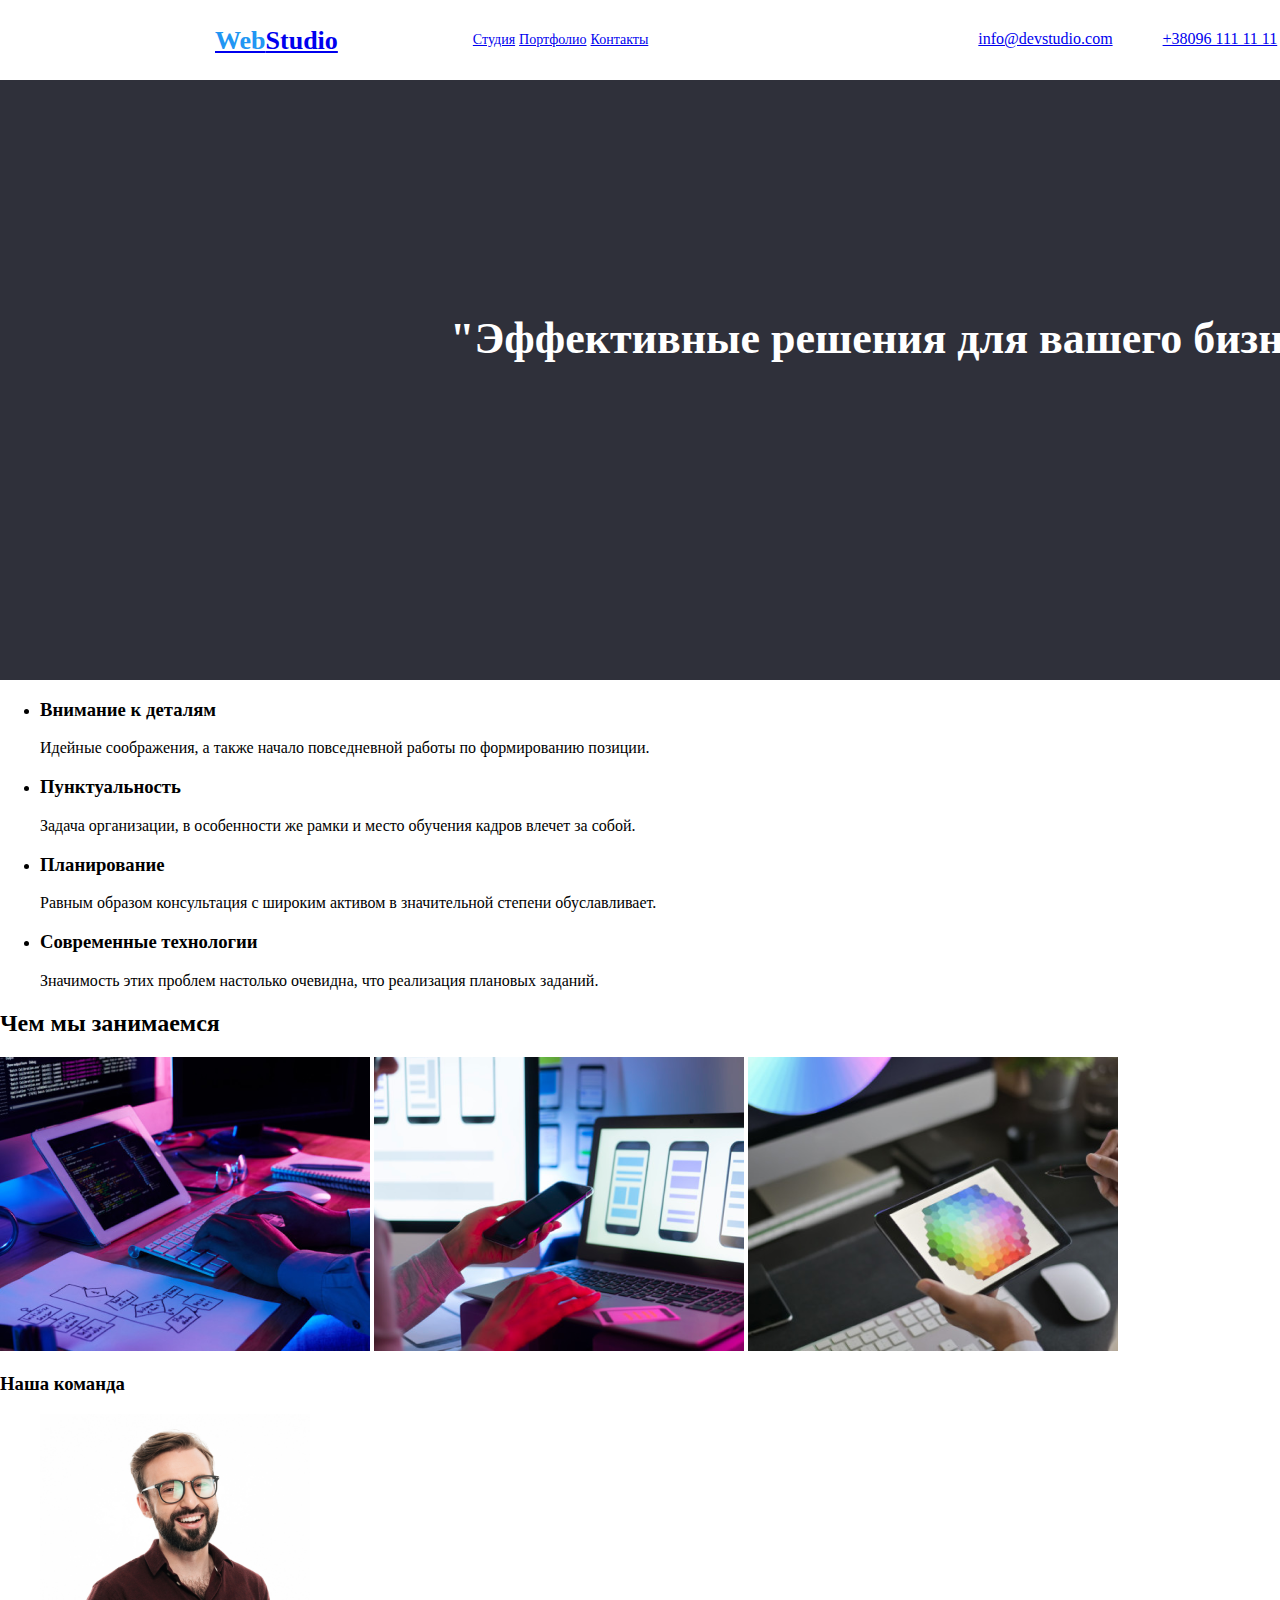
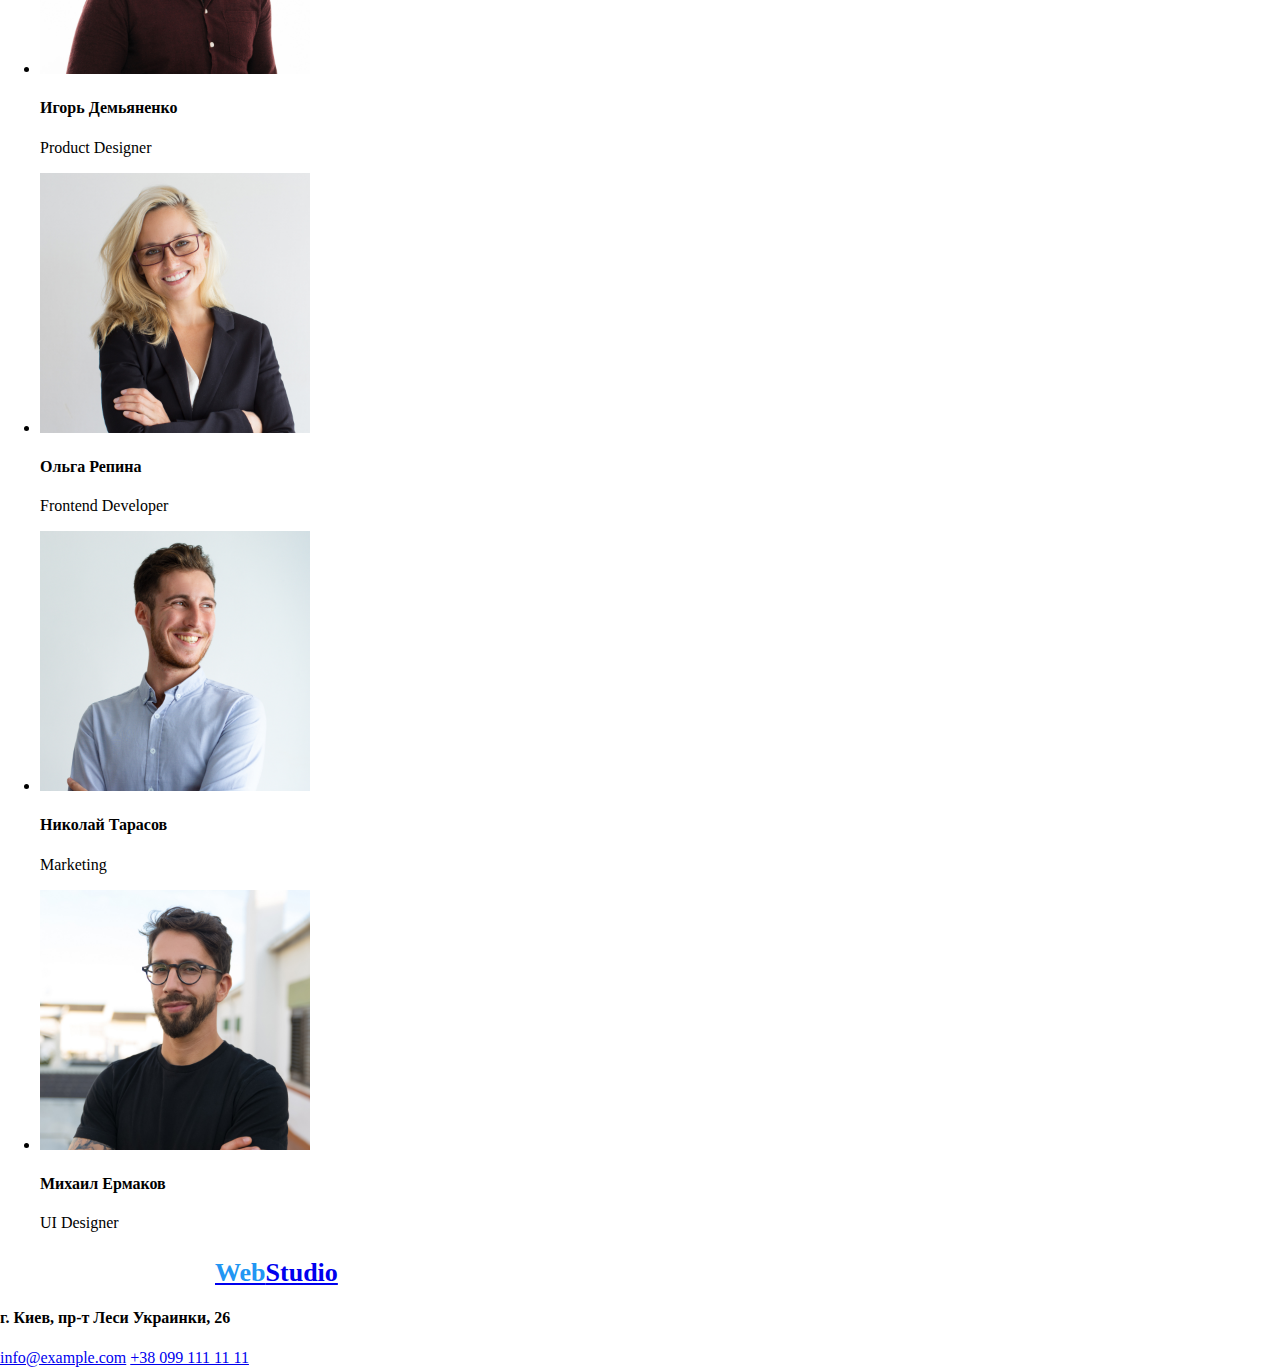
==== index.html @ 7f49f0b3 "небольшие изменения в разметке" ====
<!DOCTYPE html>
<html lang="ru">

<head>
    <meta charset="UTF-8">
    <meta name="viewport" content="width=device-width, initial-scale=1.0">
    <link rel="stylesheet" href="../style.css">
    <title>Web studio</title>
</head>

<body>
    <header class="header">

        <section class="logo">
            <a href="../index.html"><span class="logo_color">Web</span>Studio</a>
        </section>
        <section>
            <nav class="nav">
                <Ul>
                    <li class="nav_menu_button"><a href="../index.html">Студия</a></li>
                    <li class="nav_menu_button"><a href="../portfolio.html">Портфолио</a></li>
                    <li class="nav_menu_button"><a href="../contakt.html">Контакты</a></li>
                </Ul>  
            </nav>
        </section>
        <section class="mail">
            <a href="mailto:info@devstudio.com">info@devstudio.com</a>
        </section>
        <section class="tel">
            <a href="tel:+380961111111">+38096 111 11 11</a>
        </section>
    </header>
    <main>
        <section class="block">
            <section class="block-text">
                <h1>"Эффективные решения для вашего бизнеса"</h1>
            </section>
            <section class="block-but">
                <a href="#">заказать услугу</a>
            </section>
        </section>
        <section>
            <ul>
                <li>
                    <h3>Внимание к деталям</h3>
                    <p>Идейные соображения, а также начало повседневной работы по формированию позиции.</p>
                </li>
                <li>
                    <h3>Пунктуальность</h3>
                    <p>Задача организации, в особенности же рамки и место обучения кадров влечет за собой.</p> 
                </li>
                <li>
                    <h3>Планирование</h3>
                    <p>Равным образом консультация с широким активом в значительной степени обуславливает.</p>
                </li>
                <li>
                    <h3>Современные технологии</h3>
                    <p>Значимость этих проблем настолько очевидна, что реализация плановых заданий.</p>
                </li>
            </ul>
        </section>
        <section>
            <h2>Чем мы занимаемся</h2>
            <img src="img/img1.png" alt="описание структуры сайта" width="370">
            <img src="img/img2.png" alt="тестирование сайта на мобильном приложении" width="370">
            <img src="img/img3.png" alt="подбор цветовой гаммы сайта" width="370">
        </section>
        <section>
            <h3>Наша команда</h3>
                <ul>
                    <li>
                        <img src="img/img4.jpg" alt="Игорь Демьяненко, Product Designer" width="270">
                        <h4>Игорь Демьяненко</h4>
                        <p>Product Designer</p>
                    </li>

                    <li>
                        <img src="img/img5.jpg" alt="Ольга Репина, Frontend Developer" width="270">
                        <h4>Ольга Репина</h4>
                        <p>Frontend Developer</p>
                    </li>

                    <li>
                        <img src="img/img6.jpg" alt="Николай Тарасов, Marketing" width="270">
                        <h4>Николай Тарасов</h4>
                        <p>Marketing</p>
                    </li>
                    <li>
                        <img src="img/img7.jpg" alt="Михаил Ермаков, UI Designer" width="270">
                        <h4>Михаил Ермаков</h4>
                        <p>UI Designer</p>
                    </li>
                </ul>
        </section>
    </main>
    <footer>
            <section class="logo">
                    <a href="index.html"><span class="logo_color">Web</span>Studio</a>
            </section>

            <h4>г. Киев, пр-т Леси Украинки, 26</h4>
            <a href="mailto:info@example.com">info@example.com</a>
            <a href="tel:+380991111111">+38 099 111 11 11</a>
    </footer>
</body>

</html>
---- style.css ----
body{
    width: 1600px;
    background-color: #FFFFFF;
    display: block;
    margin: 0;
    padding: 0;
}
.header{
    width: 1600px;
    height: 80px;
    display: inline-flex;
}

.logo{
    font-size: 26px;
    font-weight: 700;
    font-family: Raleway;
    font-style: normal;
    font-weight: bold;
    font-size: 26px;
    line-height: 31px;
    color: black;
    margin-top: 25px;
    margin-left: 215px;

}
.logo_color{
    color: #2196F3;
}
.nav{
    margin-left: 95px;
    margin-top: 30px;
    display: flexbox;
}
.nav_menu{
    display: inline;
    text-decoration: none;
}
.nav_menu_button{
    display: inline;
    text-decoration: #212121;
    font-family: Roboto;
    font-style: normal;
    font-weight: 500;
    font-size: 14px;
    line-height: 16px;
}
.nav_menu_button :hover{
    cursor: pointer;
    text-decoration: #2196F3;
}
.mail{
    margin-top: 30px;
    margin-left: 330px;
}
.tel{
    margin-top: 30px;
    margin-left: 50px;
}
.block{
    width: 1600px;
    height: 600px;
    background-color: #2F303A;
    display: flex;
}
.block-text{
    margin-top: 200px;
    margin-left: 450px;
    text-align: center;
}
h1{
    font-family: Roboto;
    font-style: normal;
    font-weight: 900;
    font-size: 44px;
    line-height: 60px;
    color: #FFFFFF;
}
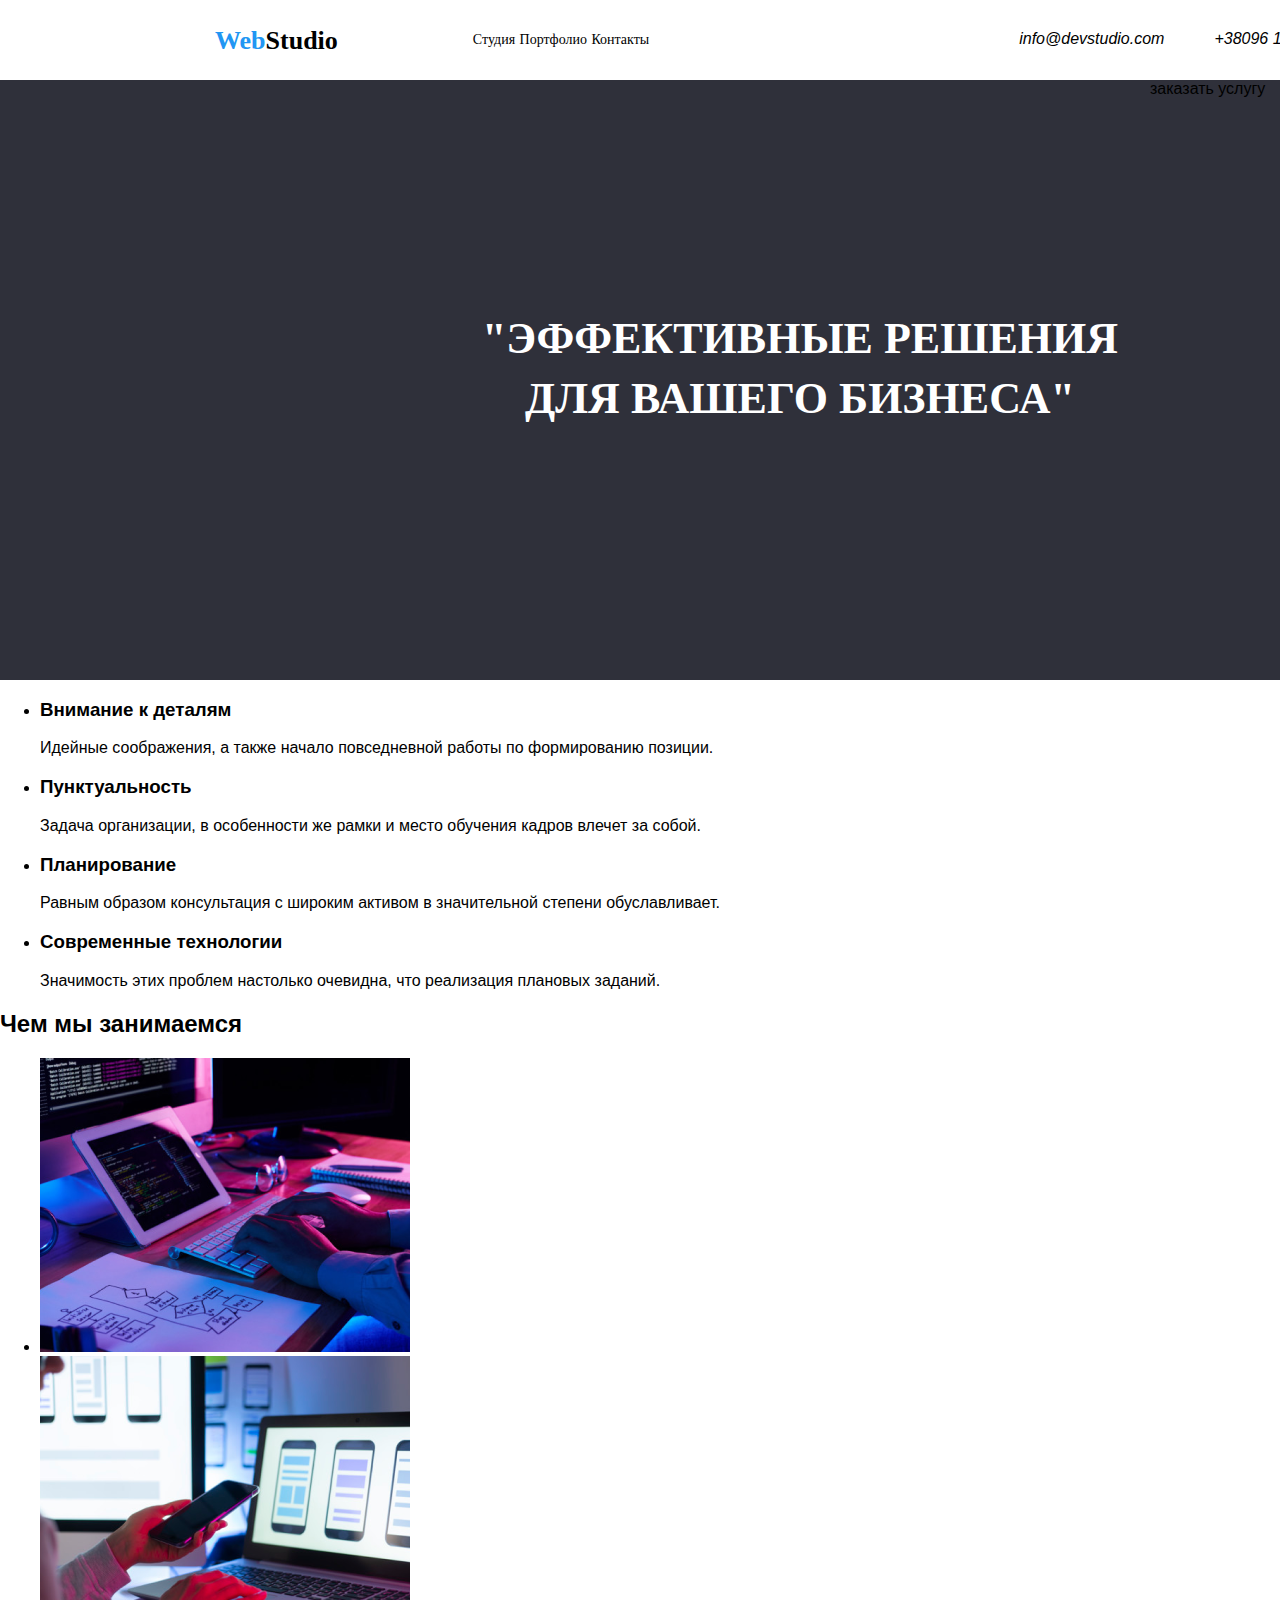
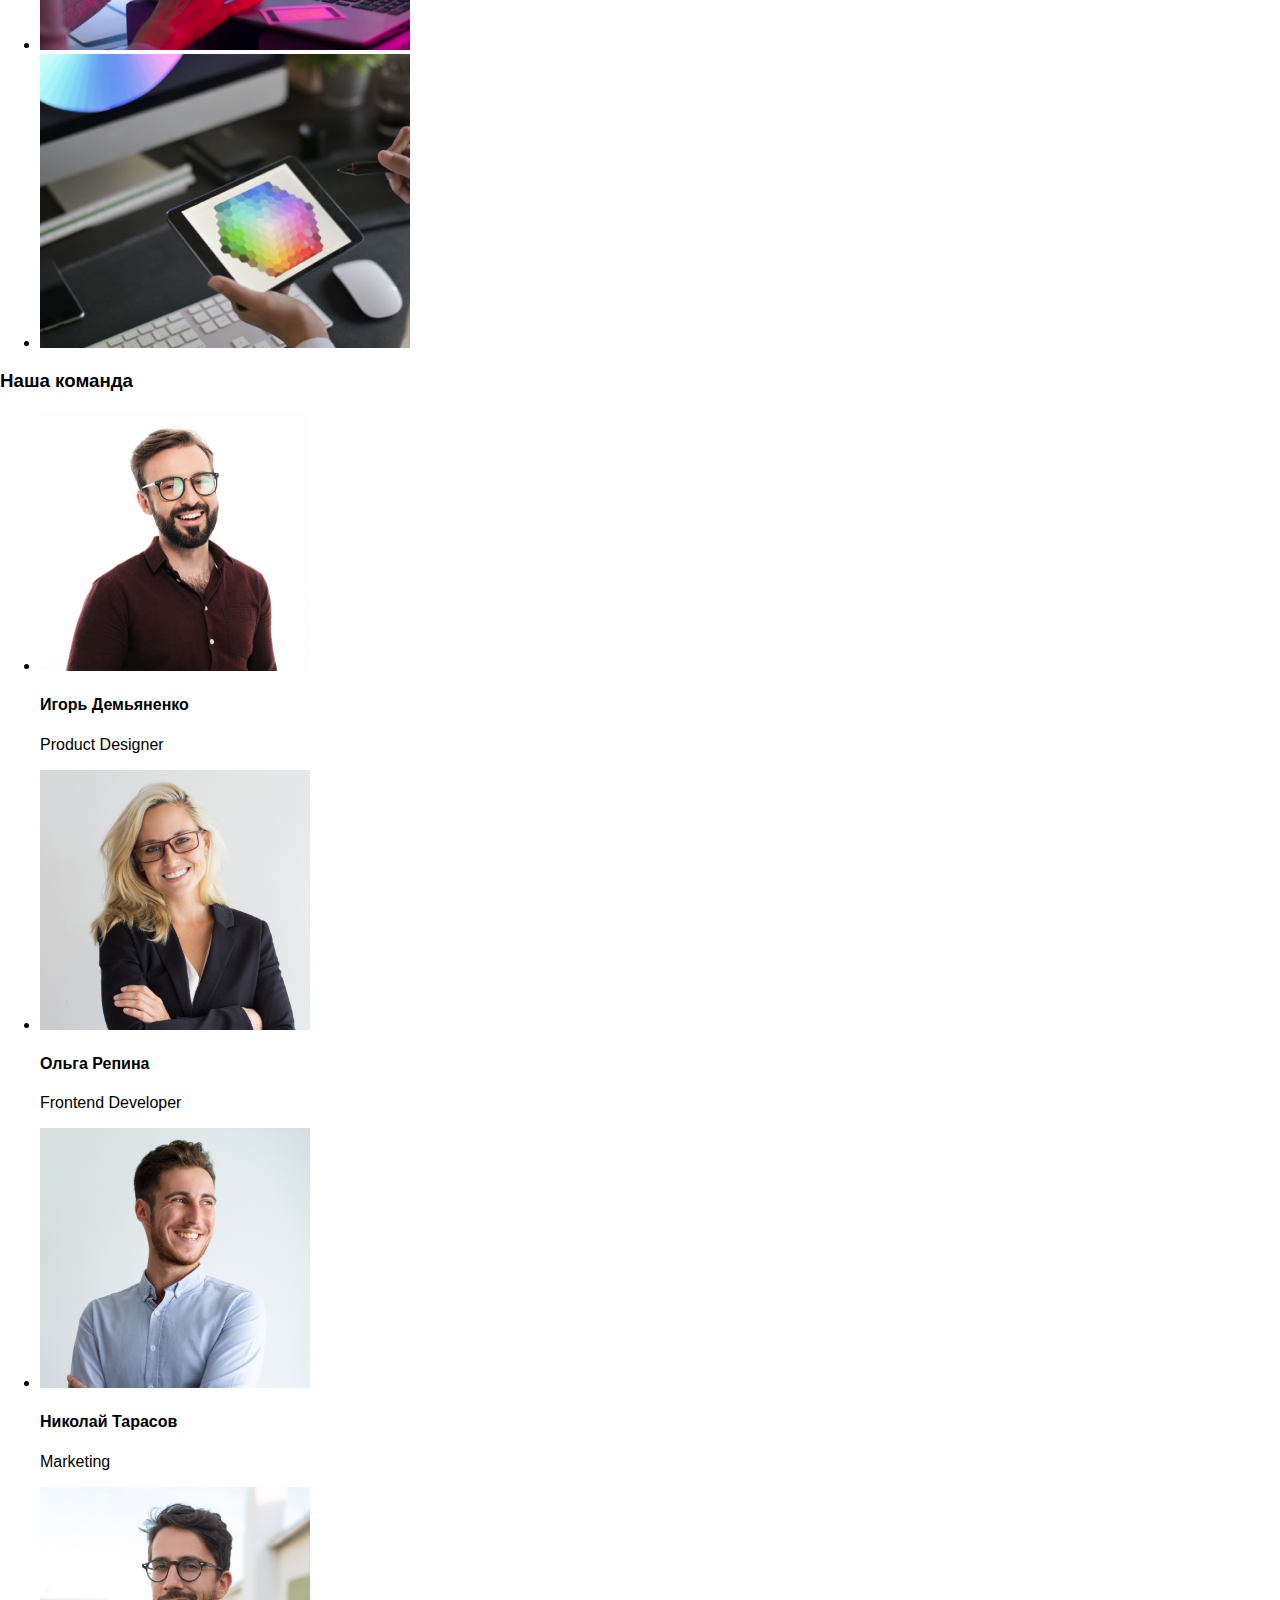
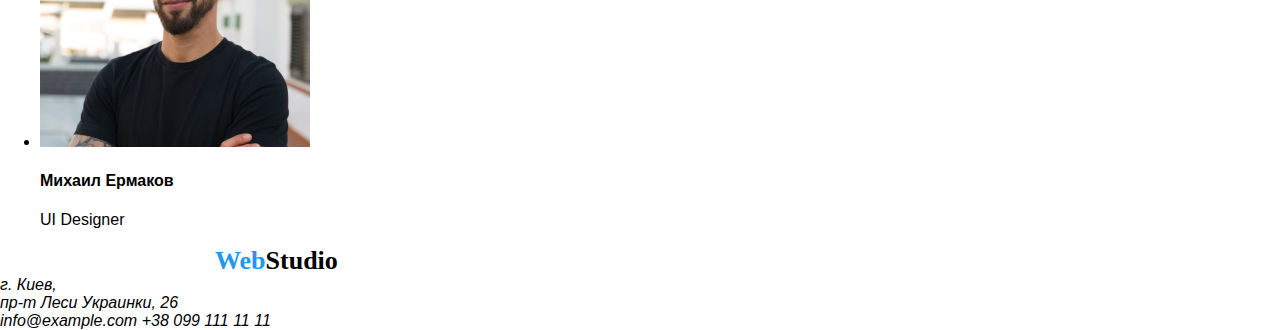
==== commit a422984f: "новые изменения" ====
--- a/index.html
+++ b/index.html
@@ -12,7 +12,7 @@
     <header class="header">
 
         <section class="logo">
-            <a href="../index.html"><span class="logo_color">Web</span>Studio</a>
+            <a href="../index.html" aria-label="логотип сайта" lang="EN"><span class="logo_color">Web</span>Studio</a>
         </section>
         <section>
             <nav class="nav">
@@ -23,12 +23,16 @@
                 </Ul>  
             </nav>
         </section>
-        <section class="mail">
-            <a href="mailto:info@devstudio.com">info@devstudio.com</a>
-        </section>
-        <section class="tel">
-            <a href="tel:+380961111111">+38096 111 11 11</a>
-        </section>
+        <address class="nav_button">
+            <ul>
+                <li>
+                    <a class="mail" href="mailto:info@devstudio.com">info@devstudio.com</a>
+                </li>
+                <li>
+                    <a class="tel" href="tel:+380961111111">+38096 111 11 11</a>
+                </li>
+            </ul>
+        </address>
     </header>
     <main>
         <section class="block">
@@ -61,32 +65,34 @@
         </section>
         <section>
             <h2>Чем мы занимаемся</h2>
-            <img src="img/img1.png" alt="описание структуры сайта" width="370">
-            <img src="img/img2.png" alt="тестирование сайта на мобильном приложении" width="370">
-            <img src="img/img3.png" alt="подбор цветовой гаммы сайта" width="370">
+            <ul>
+                <li><img src="../img/img1.png" alt="описание структуры сайта" width="370"></li>
+                <li><img src="../img/img2.png" alt="тестирование сайта на мобильном приложении" width="370"></li>
+                <li><img src="../img/img3.png" alt="подбор цветовой гаммы сайта" width="370"></li>
+            </ul>
         </section>
         <section>
             <h3>Наша команда</h3>
                 <ul>
                     <li>
-                        <img src="img/img4.jpg" alt="Игорь Демьяненко, Product Designer" width="270">
+                        <img src="../img/img4.jpg" alt="Игорь Демьяненко, Product Designer" width="270">
                         <h4>Игорь Демьяненко</h4>
                         <p>Product Designer</p>
                     </li>
 
                     <li>
-                        <img src="img/img5.jpg" alt="Ольга Репина, Frontend Developer" width="270">
+                        <img src="../img/img5.jpg" alt="Ольга Репина, Frontend Developer" width="270">
                         <h4>Ольга Репина</h4>
                         <p>Frontend Developer</p>
                     </li>
 
                     <li>
-                        <img src="img/img6.jpg" alt="Николай Тарасов, Marketing" width="270">
+                        <img src="../img/img6.jpg" alt="Николай Тарасов, Marketing" width="270">
                         <h4>Николай Тарасов</h4>
                         <p>Marketing</p>
                     </li>
                     <li>
-                        <img src="img/img7.jpg" alt="Михаил Ермаков, UI Designer" width="270">
+                        <img src="../img/img7.jpg" alt="Михаил Ермаков, UI Designer" width="270">
                         <h4>Михаил Ермаков</h4>
                         <p>UI Designer</p>
                     </li>
@@ -94,13 +100,14 @@
         </section>
     </main>
     <footer>
-            <section class="logo">
-                    <a href="index.html"><span class="logo_color">Web</span>Studio</a>
-            </section>
+            <a class="logo" href="../index.html"><span class="logo_color">Web</span>Studio</a>
 
-            <h4>г. Киев, пр-т Леси Украинки, 26</h4>
-            <a href="mailto:info@example.com">info@example.com</a>
-            <a href="tel:+380991111111">+38 099 111 11 11</a>
+            <address>г. Киев, <br> пр-т Леси Украинки, 26</address>
+            
+            <address>
+                <a href="mailto:info@example.com">info@example.com</a>
+                <a href="tel:+380991111111">+38 099 111 11 11</a>
+            </address>
     </footer>
 </body>
 
--- a/style.css
+++ b/style.css
@@ -1,78 +1,97 @@
-body{
-    width: 1600px;
-    background-color: #FFFFFF;
-    display: block;
-    margin: 0;
-    padding: 0;
+body {
+  width: 1600px;
+  background-color: #ffffff;
+  display: block;
+  margin: 0;
+  padding: 0;
+  font-family: "Raleway", "Segoe UI", "Roboto", "Oxygen", "Ubuntu", "Cantarell",
+    "Open Sans", "Helvetica Neue", sans-serif;
 }
-.header{
-    width: 1600px;
-    height: 80px;
-    display: inline-flex;
+a {
+  text-decoration: none;
+  color: black;
+}
+.header {
+  width: 1600px;
+  height: 80px;
+  display: inline-flex;
 }
 
-.logo{
-    font-size: 26px;
-    font-weight: 700;
-    font-family: Raleway;
-    font-style: normal;
-    font-weight: bold;
-    font-size: 26px;
-    line-height: 31px;
-    color: black;
-    margin-top: 25px;
-    margin-left: 215px;
-
+.logo {
+  font-size: 26px;
+  font-weight: 700;
+  font-family: Raleway;
+  font-style: normal;
+  font-weight: bold;
+  font-size: 26px;
+  line-height: 31px;
+  color: black;
+  margin-top: 25px;
+  margin-left: 215px;
+  text-decoration: none;
 }
-.logo_color{
-    color: #2196F3;
+.logo_color {
+  color: #2196f3;
 }
-.nav{
-    margin-left: 95px;
-    margin-top: 30px;
-    display: flexbox;
+.nav {
+  margin-left: 95px;
+  margin-top: 30px;
+  display: flexbox;
 }
-.nav_menu{
-    display: inline;
-    text-decoration: none;
+.nav_menu {
+  display: inline;
+  text-decoration: none;
 }
-.nav_menu_button{
-    display: inline;
-    text-decoration: #212121;
-    font-family: Roboto;
-    font-style: normal;
-    font-weight: 500;
-    font-size: 14px;
-    line-height: 16px;
+.nav_menu_button {
+  display: inline;
+  text-decoration: #212121;
+  font-family: "Roboto";
+  font-style: normal;
+  font-weight: 500;
+  font-size: 14px;
+  line-height: 16px;
 }
-.nav_menu_button :hover{
-    cursor: pointer;
-    text-decoration: #2196F3;
+.nav_menu_button :hover {
+  cursor: pointer;
+  text-decoration: #2196f3;
 }
-.mail{
-    margin-top: 30px;
-    margin-left: 330px;
+.nav_button ul {
+  margin-top: 30px;
+  background-color: ;
+  text-decoration: none;
+  color: #757575;
+  display: flex;
+  list-style-type: none;
 }
-.tel{
-    margin-top: 30px;
-    margin-left: 50px;
+.mail {
+  margin-top: 30px;
+  margin-left: 330px;
+  text-decoration: none;
 }
-.block{
-    width: 1600px;
-    height: 600px;
-    background-color: #2F303A;
-    display: flex;
+.tel {
+  margin-top: 30px;
+  margin-left: 50px;
 }
-.block-text{
-    margin-top: 200px;
-    margin-left: 450px;
-    text-align: center;
+.block {
+  width: 1600px;
+  height: 600px;
+  background-color: #2f303a;
+  display: flex;
 }
-h1{
-    font-family: Roboto;
-    font-style: normal;
-    font-weight: 900;
-    font-size: 44px;
-    line-height: 60px;
-    color: #FFFFFF;
-}+.block-text {
+  margin-top: 200px;
+  margin-left: 450px;
+  width: 700px;
+  height: 120px;
+  text-align: center;
+  text-transform: uppercase;
+  font-family: "Roboto";
+}
+h1 {
+  font-family: Roboto;
+  font-style: normal;
+  font-weight: 900;
+  font-size: 44px;
+  line-height: 60px;
+  color: #ffffff;
+}
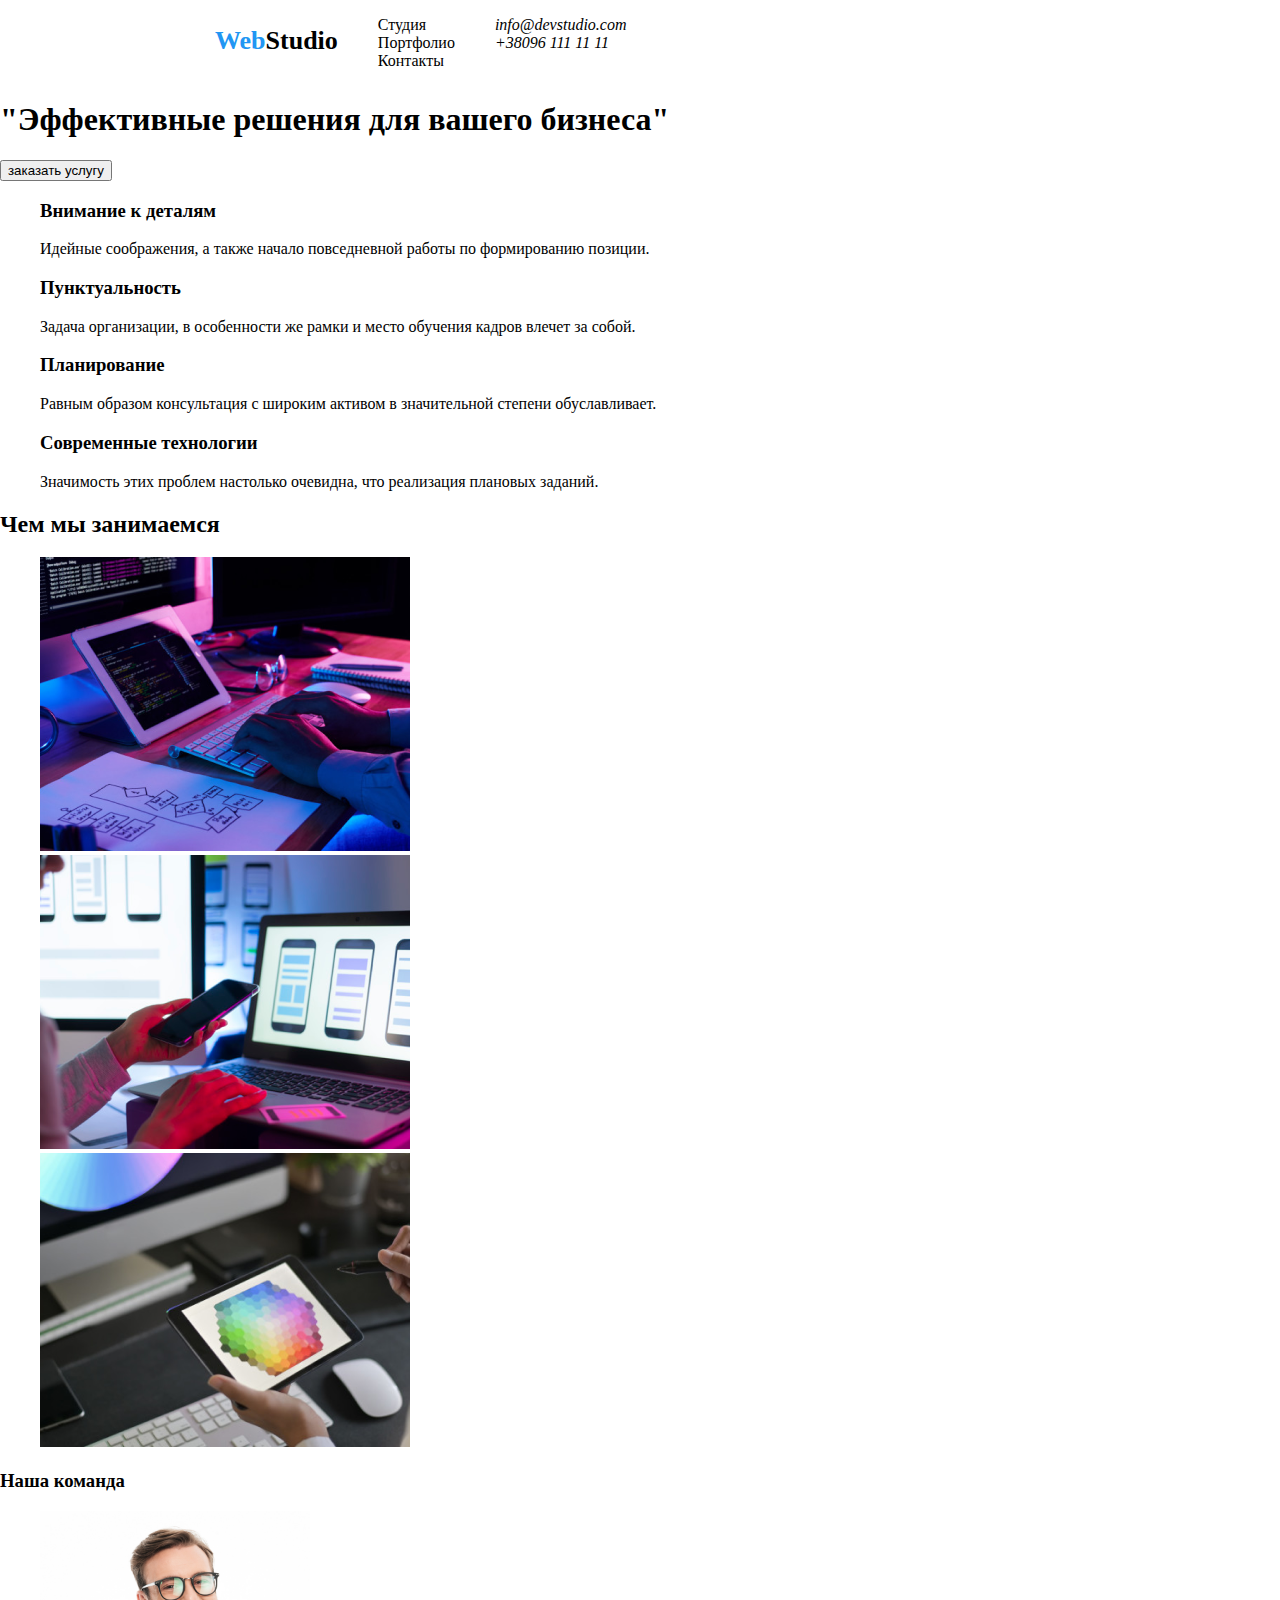
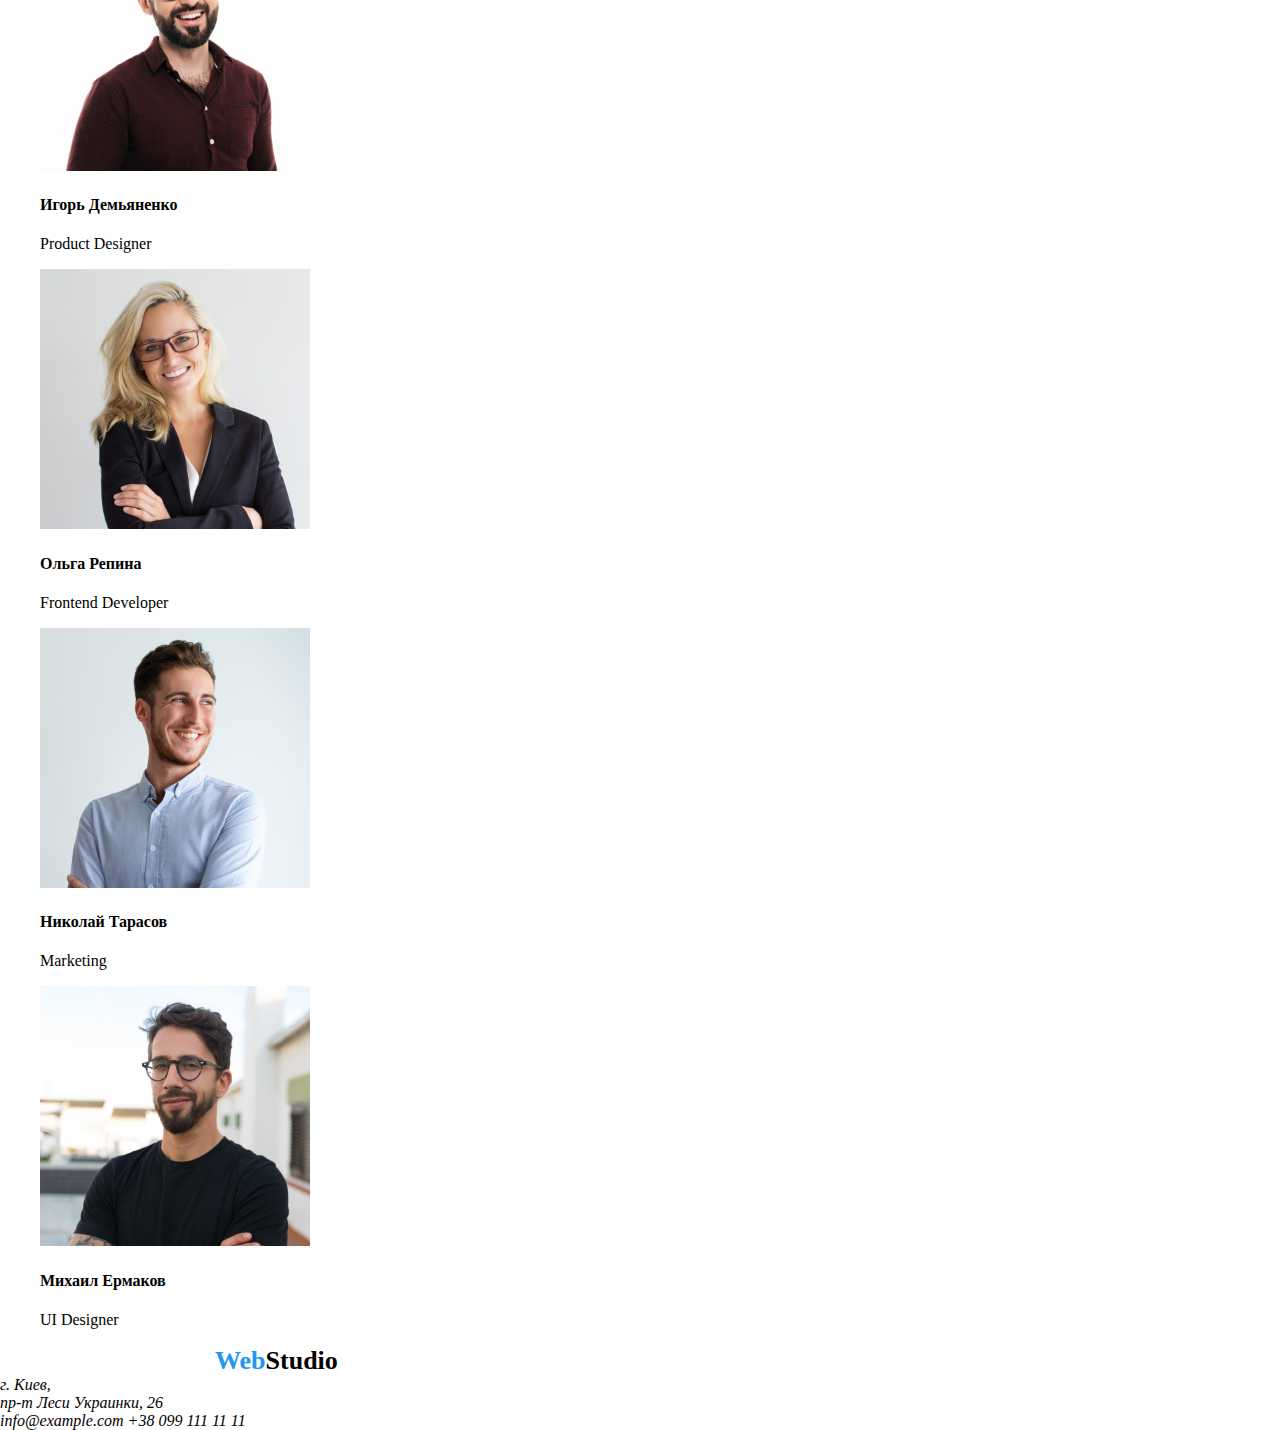
==== commit 192ae43a: "убрал лишние стили" ====
--- a/index.html
+++ b/index.html
@@ -4,7 +4,7 @@
 <head>
     <meta charset="UTF-8">
     <meta name="viewport" content="width=device-width, initial-scale=1.0">
-    <link rel="stylesheet" href="../style.css">
+    <link rel="stylesheet" href="style.css">
     <title>Web studio</title>
 </head>
 
@@ -12,14 +12,14 @@
     <header class="header">
 
         <section class="logo">
-            <a href="../index.html" aria-label="логотип сайта" lang="EN"><span class="logo_color">Web</span>Studio</a>
+            <a href="./index.html" aria-label="логотип сайта" lang="EN"><span class="logo_color">Web</span>Studio</a>
         </section>
         <section>
             <nav class="nav">
                 <Ul>
-                    <li class="nav_menu_button"><a href="../index.html">Студия</a></li>
-                    <li class="nav_menu_button"><a href="../portfolio.html">Портфолио</a></li>
-                    <li class="nav_menu_button"><a href="../contakt.html">Контакты</a></li>
+                    <li class="nav_menu_button"><a href="./index.html">Студия</a></li>
+                    <li class="nav_menu_button"><a href="./portfolio.html">Портфолио</a></li>
+                    <li class="nav_menu_button"><a href="./contakt.html">Контакты</a></li>
                 </Ul>  
             </nav>
         </section>
@@ -38,11 +38,8 @@
         <section class="block">
             <section class="block-text">
                 <h1>"Эффективные решения для вашего бизнеса"</h1>
+                <button type="button">заказать услугу</button>
             </section>
-            <section class="block-but">
-                <a href="#">заказать услугу</a>
-            </section>
-        </section>
         <section>
             <ul>
                 <li>
@@ -66,33 +63,33 @@
         <section>
             <h2>Чем мы занимаемся</h2>
             <ul>
-                <li><img src="../img/img1.png" alt="описание структуры сайта" width="370"></li>
-                <li><img src="../img/img2.png" alt="тестирование сайта на мобильном приложении" width="370"></li>
-                <li><img src="../img/img3.png" alt="подбор цветовой гаммы сайта" width="370"></li>
+                <li><img src="./img/img1.png" alt="описание структуры сайта" width="370"></li>
+                <li><img src="./img/img2.png" alt="тестирование сайта на мобильном приложении" width="370"></li>
+                <li><img src="./img/img3.png" alt="подбор цветовой гаммы сайта" width="370"></li>
             </ul>
         </section>
         <section>
             <h3>Наша команда</h3>
                 <ul>
                     <li>
-                        <img src="../img/img4.jpg" alt="Игорь Демьяненко, Product Designer" width="270">
+                        <img src="./img/img4.jpg" alt="Игорь Демьяненко, Product Designer" width="270">
                         <h4>Игорь Демьяненко</h4>
                         <p>Product Designer</p>
                     </li>
 
                     <li>
-                        <img src="../img/img5.jpg" alt="Ольга Репина, Frontend Developer" width="270">
+                        <img src="./img/img5.jpg" alt="Ольга Репина, Frontend Developer" width="270">
                         <h4>Ольга Репина</h4>
                         <p>Frontend Developer</p>
                     </li>
 
                     <li>
-                        <img src="../img/img6.jpg" alt="Николай Тарасов, Marketing" width="270">
+                        <img src="./img/img6.jpg" alt="Николай Тарасов, Marketing" width="270">
                         <h4>Николай Тарасов</h4>
                         <p>Marketing</p>
                     </li>
                     <li>
-                        <img src="../img/img7.jpg" alt="Михаил Ермаков, UI Designer" width="270">
+                        <img src="./img/img7.jpg" alt="Михаил Ермаков, UI Designer" width="270">
                         <h4>Михаил Ермаков</h4>
                         <p>UI Designer</p>
                     </li>
@@ -100,7 +97,7 @@
         </section>
     </main>
     <footer>
-            <a class="logo" href="../index.html"><span class="logo_color">Web</span>Studio</a>
+            <a class="logo" href="./index.html"><span class="logo_color">Web</span>Studio</a>
 
             <address>г. Киев, <br> пр-т Леси Украинки, 26</address>
             
--- a/style.css
+++ b/style.css
@@ -4,12 +4,13 @@
   display: block;
   margin: 0;
   padding: 0;
-  font-family: "Raleway", "Segoe UI", "Roboto", "Oxygen", "Ubuntu", "Cantarell",
-    "Open Sans", "Helvetica Neue", sans-serif;
 }
 a {
   text-decoration: none;
   color: black;
+}
+li {
+  list-style: none;
 }
 .header {
   width: 1600px;
@@ -33,65 +34,3 @@
 .logo_color {
   color: #2196f3;
 }
-.nav {
-  margin-left: 95px;
-  margin-top: 30px;
-  display: flexbox;
-}
-.nav_menu {
-  display: inline;
-  text-decoration: none;
-}
-.nav_menu_button {
-  display: inline;
-  text-decoration: #212121;
-  font-family: "Roboto";
-  font-style: normal;
-  font-weight: 500;
-  font-size: 14px;
-  line-height: 16px;
-}
-.nav_menu_button :hover {
-  cursor: pointer;
-  text-decoration: #2196f3;
-}
-.nav_button ul {
-  margin-top: 30px;
-  background-color: ;
-  text-decoration: none;
-  color: #757575;
-  display: flex;
-  list-style-type: none;
-}
-.mail {
-  margin-top: 30px;
-  margin-left: 330px;
-  text-decoration: none;
-}
-.tel {
-  margin-top: 30px;
-  margin-left: 50px;
-}
-.block {
-  width: 1600px;
-  height: 600px;
-  background-color: #2f303a;
-  display: flex;
-}
-.block-text {
-  margin-top: 200px;
-  margin-left: 450px;
-  width: 700px;
-  height: 120px;
-  text-align: center;
-  text-transform: uppercase;
-  font-family: "Roboto";
-}
-h1 {
-  font-family: Roboto;
-  font-style: normal;
-  font-weight: 900;
-  font-size: 44px;
-  line-height: 60px;
-  color: #ffffff;
-}
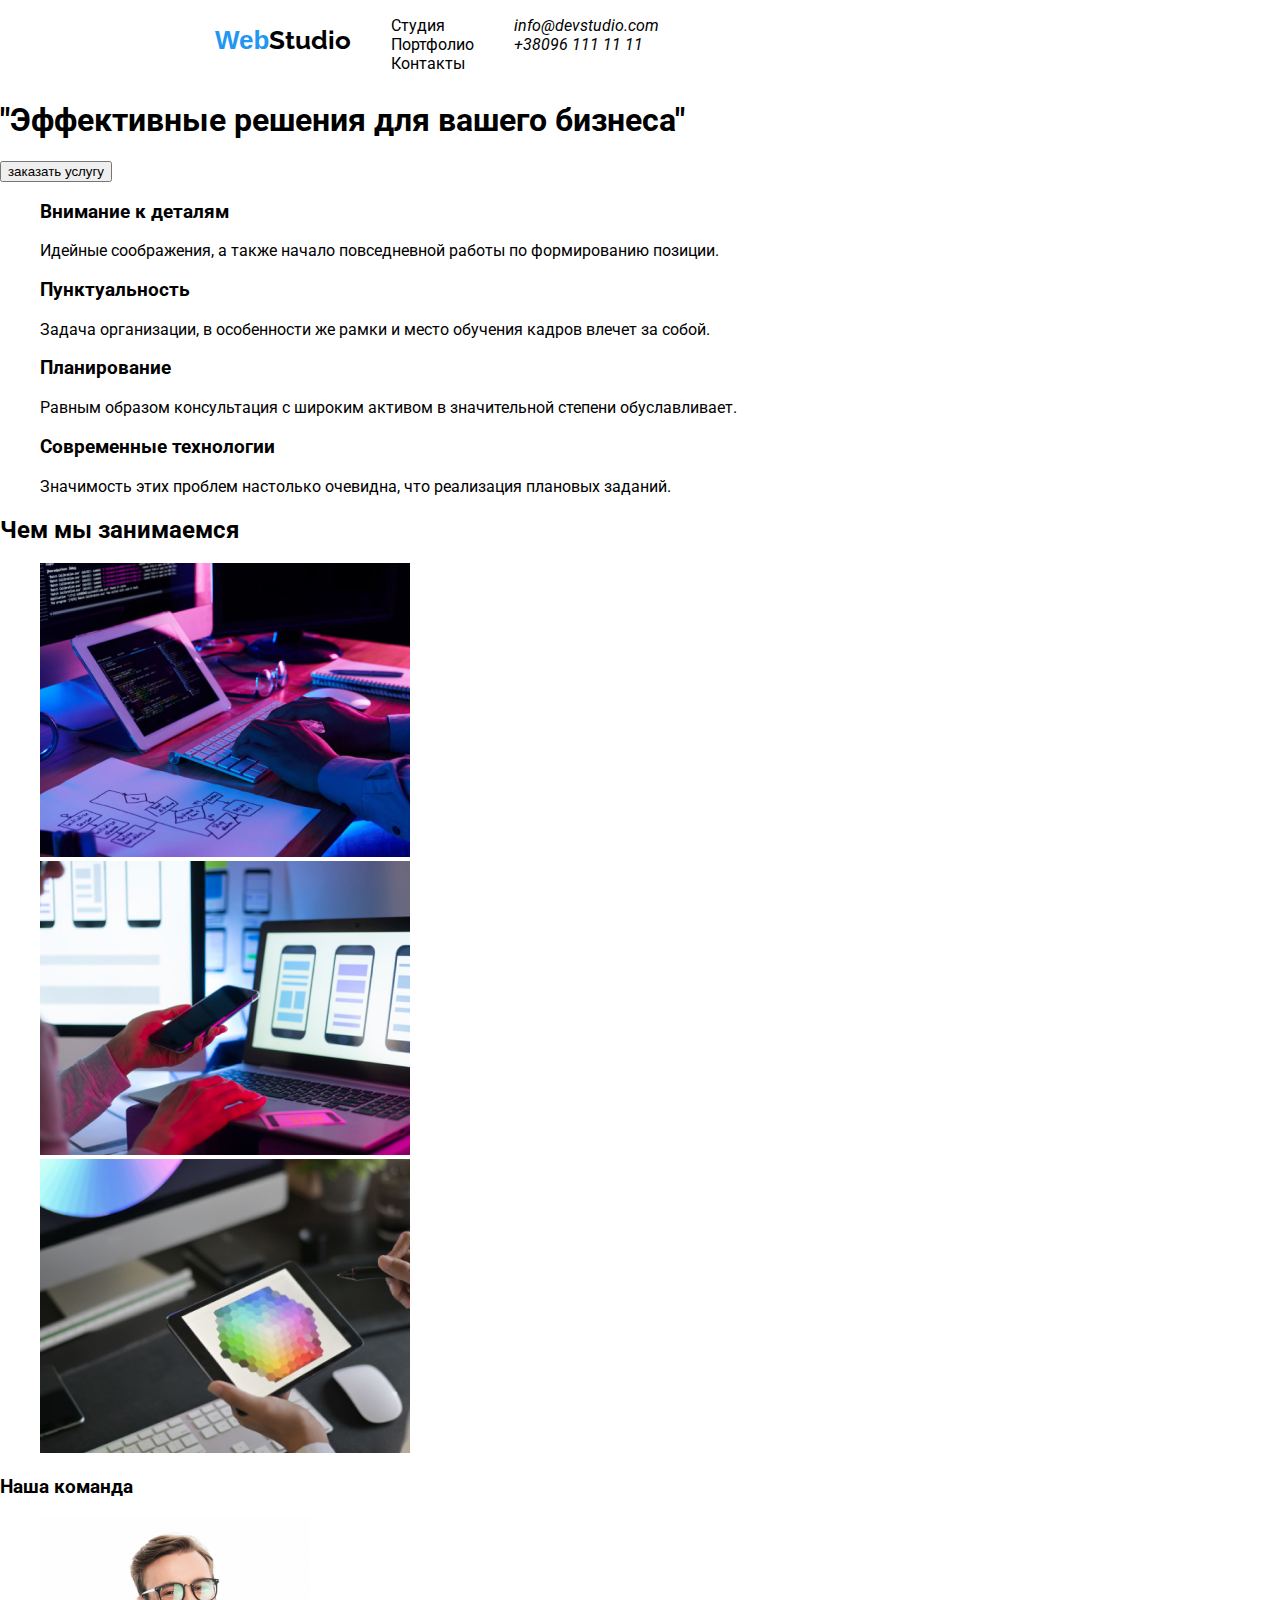
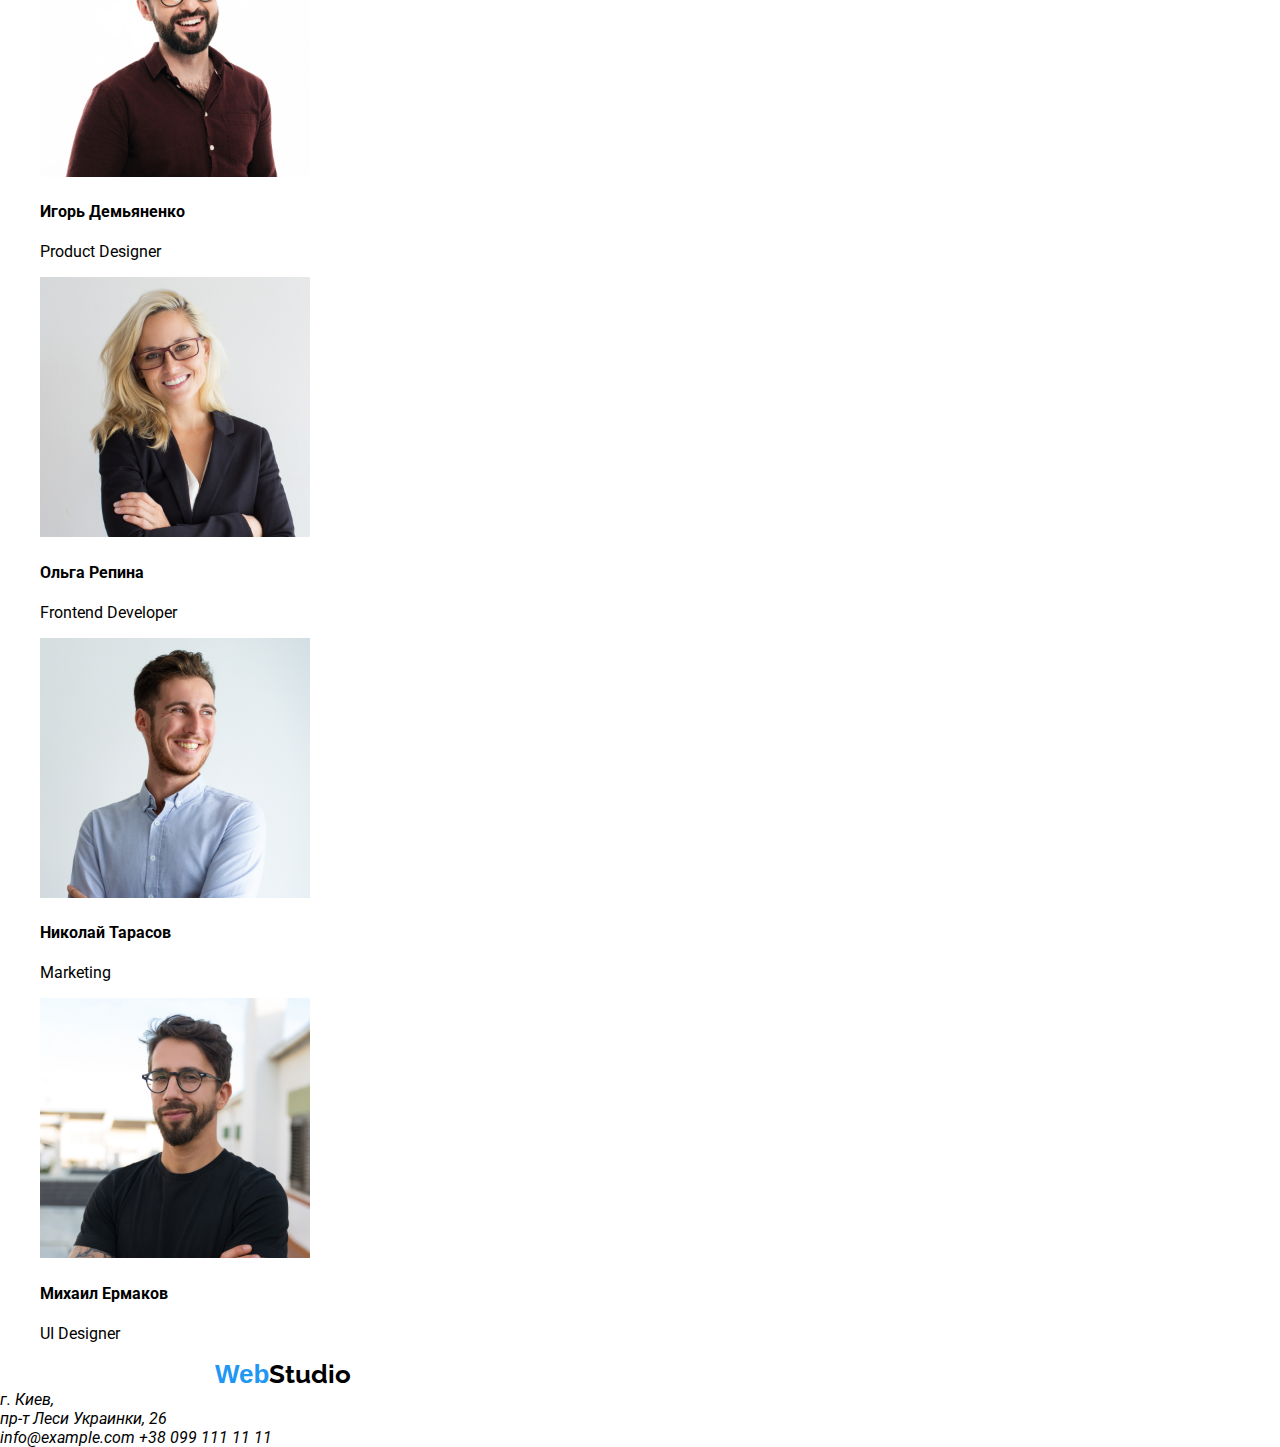
==== commit d2c8abd5: "изминения в коде" ====
--- a/index.html
+++ b/index.html
@@ -5,7 +5,10 @@
     <meta charset="UTF-8">
     <meta name="viewport" content="width=device-width, initial-scale=1.0">
     <link rel="stylesheet" href="style.css">
+    <link rel="preconnect" href="https://fonts.gstatic.com">
+    <link href="https://fonts.googleapis.com/css2?family=Oleo+Script&family=Raleway:wght@700&family=Roboto:wght@400;500;700;900&display=swap"     rel="stylesheet">
     <title>Web studio</title>
+
 </head>
 
 <body>
@@ -17,26 +20,26 @@
         <section>
             <nav class="nav">
                 <Ul>
-                    <li class="nav_menu_button"><a href="./index.html">Студия</a></li>
-                    <li class="nav_menu_button"><a href="./portfolio.html">Портфолио</a></li>
-                    <li class="nav_menu_button"><a href="./contakt.html">Контакты</a></li>
+                    <li class=""><a href="./index.html">Студия</a></li>
+                    <li class=""><a href="./portfolio.html">Портфолио</a></li>
+                    <li class=""><a href="./contakt.html">Контакты</a></li>
                 </Ul>  
             </nav>
         </section>
-        <address class="nav_button">
+        <address class="">
             <ul>
                 <li>
-                    <a class="mail" href="mailto:info@devstudio.com">info@devstudio.com</a>
+                    <a class="" href="mailto:info@devstudio.com">info@devstudio.com</a>
                 </li>
                 <li>
-                    <a class="tel" href="tel:+380961111111">+38096 111 11 11</a>
+                    <a class="" href="tel:+380961111111">+38096 111 11 11</a>
                 </li>
             </ul>
         </address>
     </header>
     <main>
-        <section class="block">
-            <section class="block-text">
+        <section class="">
+            <section class="">
                 <h1>"Эффективные решения для вашего бизнеса"</h1>
                 <button type="button">заказать услугу</button>
             </section>
--- a/style.css
+++ b/style.css
@@ -4,6 +4,9 @@
   display: block;
   margin: 0;
   padding: 0;
+  font-family: "Oleo Script", cursive;
+  font-family: "Raleway", sans-serif;
+  font-family: "Roboto", sans-serif;
 }
 a {
   text-decoration: none;
@@ -19,6 +22,7 @@
 }
 
 .logo {
+  font-family: "Oleo Script", cursive;
   font-size: 26px;
   font-weight: 700;
   font-family: Raleway;
@@ -31,6 +35,10 @@
   margin-left: 215px;
   text-decoration: none;
 }
+.logo :focus {
+  border: blue 1px solid;
+}
 .logo_color {
+  font-family: "Releway", sans-serif;
   color: #2196f3;
 }
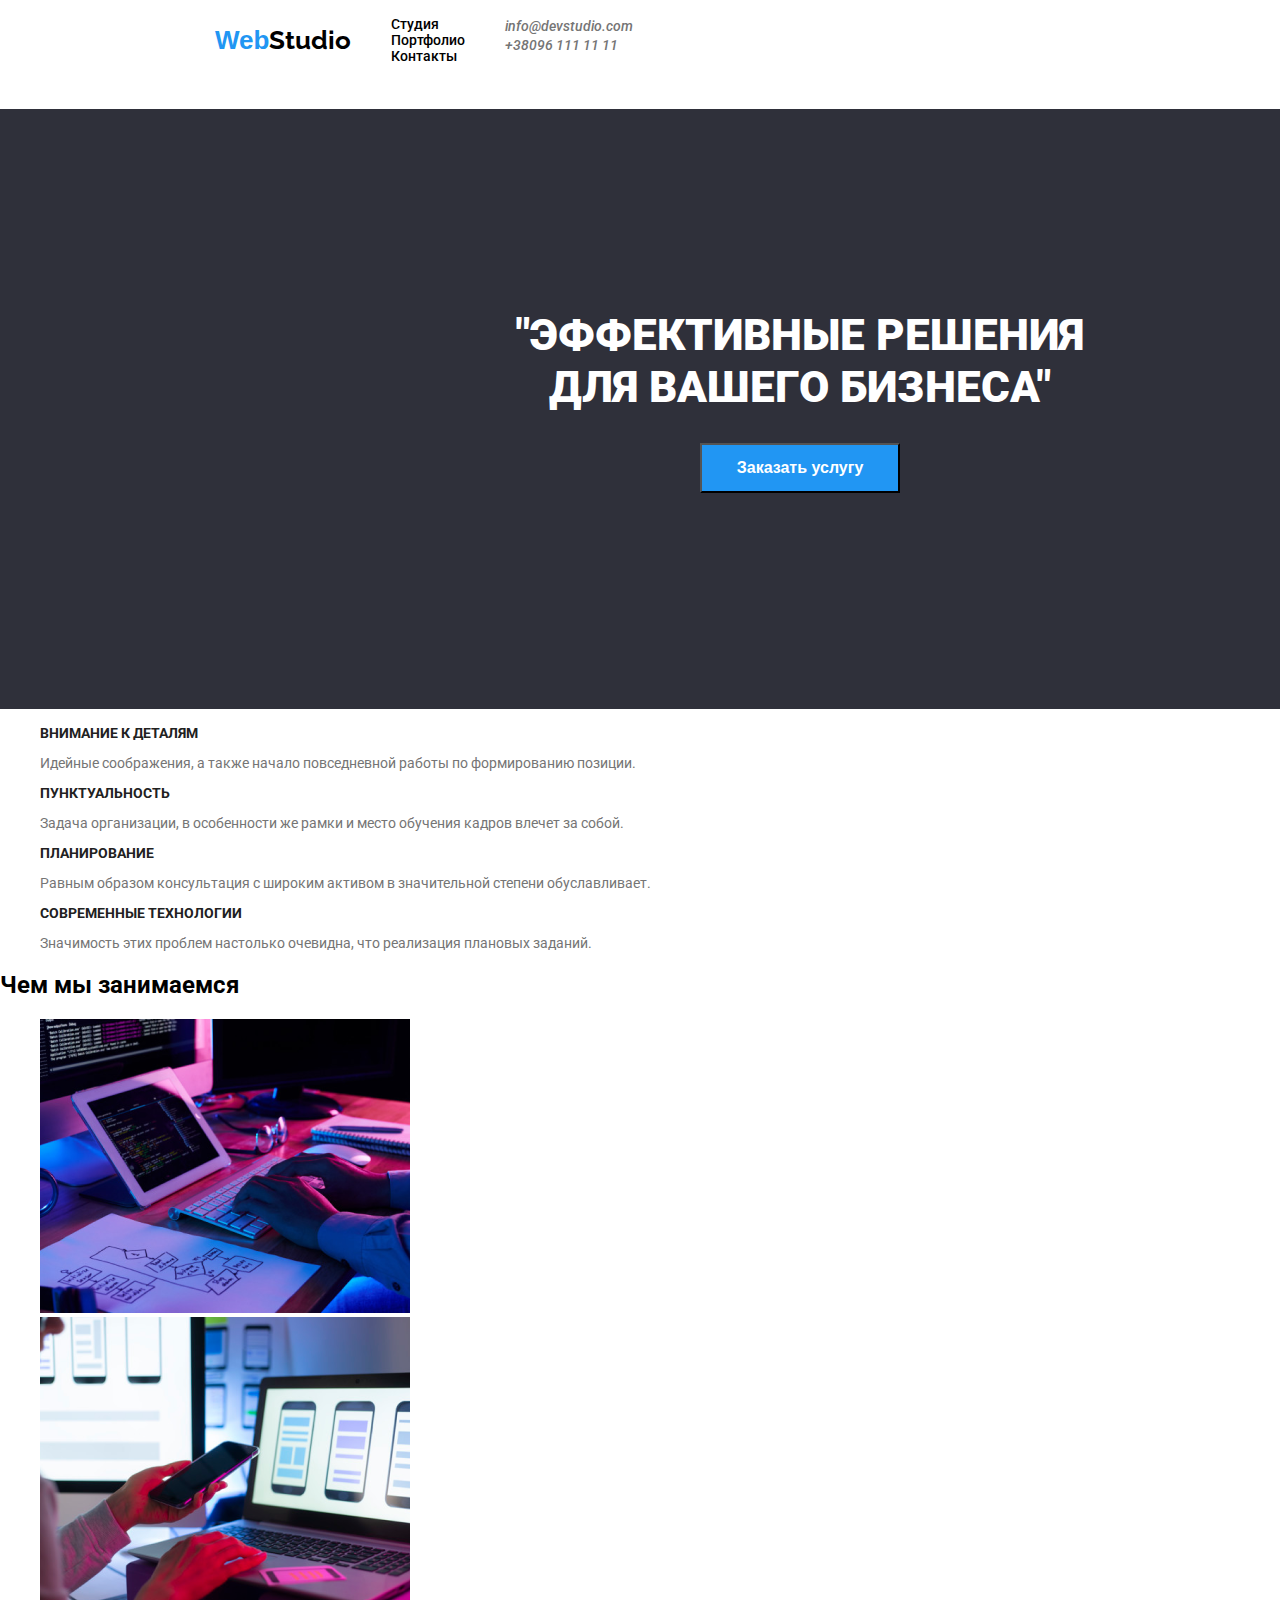
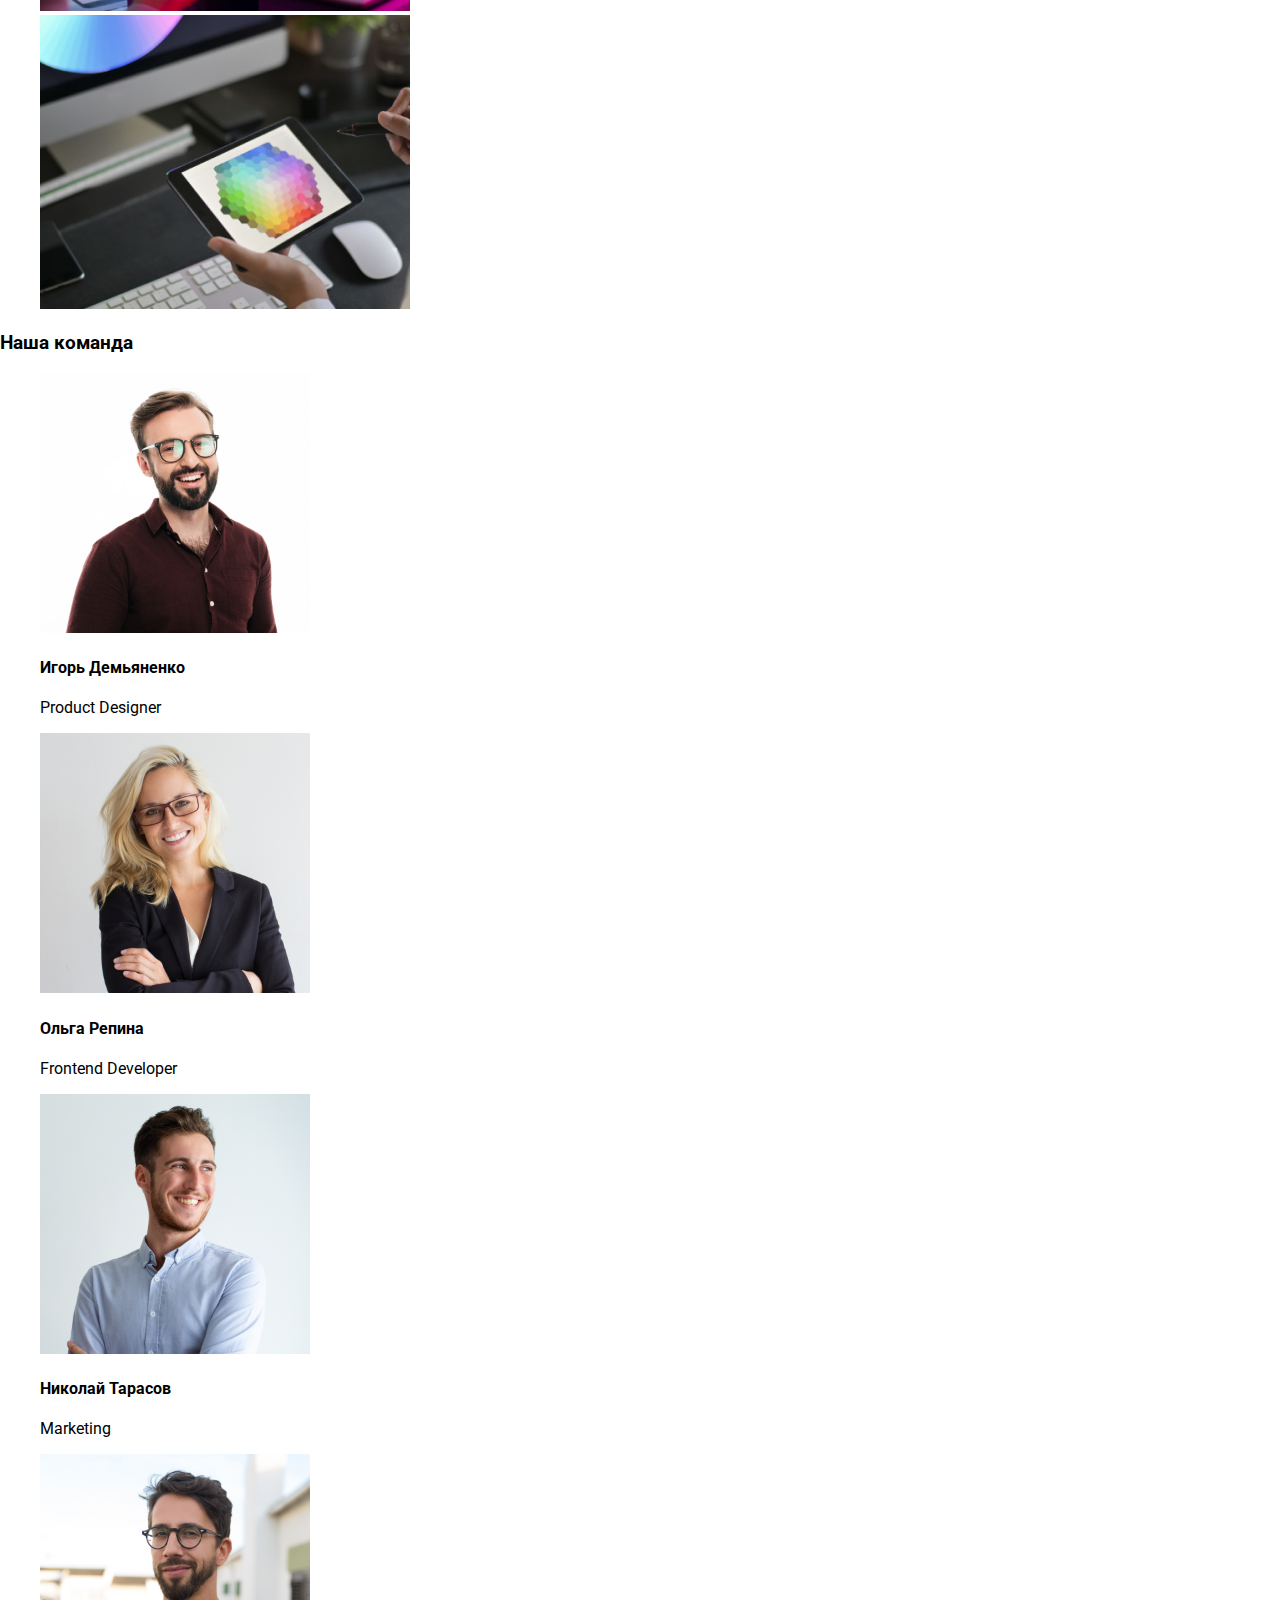
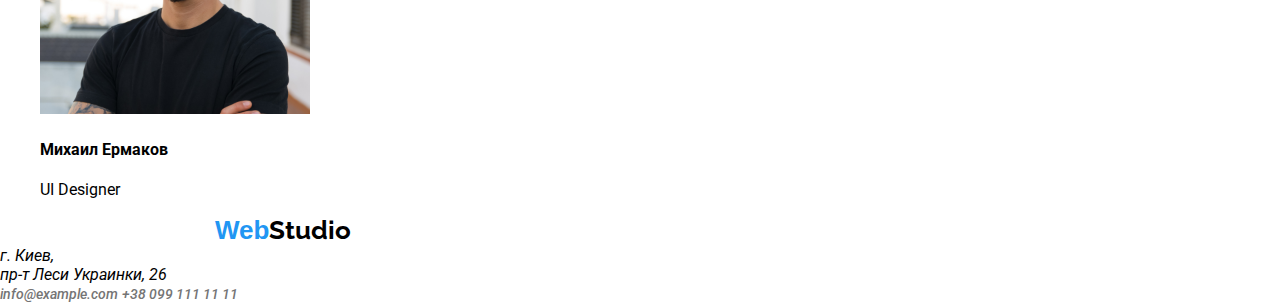
==== commit 4be7d4db: "добавил стилей" ====
--- a/index.html
+++ b/index.html
@@ -20,84 +20,83 @@
         <section>
             <nav class="nav">
                 <Ul>
-                    <li class=""><a href="./index.html">Студия</a></li>
-                    <li class=""><a href="./portfolio.html">Портфолио</a></li>
-                    <li class=""><a href="./contakt.html">Контакты</a></li>
+                    <li class="nav-list"><a href="./index.html">Студия</a></li>
+                    <li class="nav-list"><a href="./portfolio.html">Портфолио</a></li>
+                    <li class="nav-list"><a href="./contakt.html">Контакты</a></li>
                 </Ul>  
             </nav>
         </section>
-        <address class="">
+        <address class="contakt">
             <ul>
                 <li>
-                    <a class="" href="mailto:info@devstudio.com">info@devstudio.com</a>
+                    <a class="contakt-mail" href="mailto:info@devstudio.com">info@devstudio.com</a>
                 </li>
                 <li>
-                    <a class="" href="tel:+380961111111">+38096 111 11 11</a>
+                    <a class="contakt-tel" href="tel:+380961111111">+38096 111 11 11</a>
                 </li>
             </ul>
         </address>
     </header>
     <main>
-        <section class="">
-            <section class="">
-                <h1>"Эффективные решения для вашего бизнеса"</h1>
-                <button type="button">заказать услугу</button>
+            <section class="slider">
+                <h1 class="slider-text">"Эффективные решения <br>для вашего бизнеса"</h1>
+                <button type="button" class="slider-button">Заказать услугу</button>
             </section>
-        <section>
-            <ul>
-                <li>
-                    <h3>Внимание к деталям</h3>
-                    <p>Идейные соображения, а также начало повседневной работы по формированию позиции.</p>
-                </li>
-                <li>
-                    <h3>Пунктуальность</h3>
-                    <p>Задача организации, в особенности же рамки и место обучения кадров влечет за собой.</p> 
-                </li>
-                <li>
-                    <h3>Планирование</h3>
-                    <p>Равным образом консультация с широким активом в значительной степени обуславливает.</p>
-                </li>
-                <li>
-                    <h3>Современные технологии</h3>
-                    <p>Значимость этих проблем настолько очевидна, что реализация плановых заданий.</p>
-                </li>
-            </ul>
-        </section>
-        <section>
-            <h2>Чем мы занимаемся</h2>
-            <ul>
-                <li><img src="./img/img1.png" alt="описание структуры сайта" width="370"></li>
-                <li><img src="./img/img2.png" alt="тестирование сайта на мобильном приложении" width="370"></li>
-                <li><img src="./img/img3.png" alt="подбор цветовой гаммы сайта" width="370"></li>
-            </ul>
-        </section>
-        <section>
-            <h3>Наша команда</h3>
+            <section class="table">
                 <ul>
                     <li>
-                        <img src="./img/img4.jpg" alt="Игорь Демьяненко, Product Designer" width="270">
-                        <h4>Игорь Демьяненко</h4>
-                        <p>Product Designer</p>
-                    </li>
-
-                    <li>
-                        <img src="./img/img5.jpg" alt="Ольга Репина, Frontend Developer" width="270">
-                        <h4>Ольга Репина</h4>
-                        <p>Frontend Developer</p>
-                    </li>
-
-                    <li>
-                        <img src="./img/img6.jpg" alt="Николай Тарасов, Marketing" width="270">
-                        <h4>Николай Тарасов</h4>
-                        <p>Marketing</p>
+                        <h3 class="table-lable">Внимание к деталям</h3>
+                        <p class="table-text">Идейные соображения, а также начало повседневной работы по формированию позиции.</p>
                     </li>
                     <li>
-                        <img src="./img/img7.jpg" alt="Михаил Ермаков, UI Designer" width="270">
-                        <h4>Михаил Ермаков</h4>
-                        <p>UI Designer</p>
+                        <h3 class="table-lable">Пунктуальность</h3>
+                        <p class="table-text">Задача организации, в особенности же рамки и место обучения кадров влечет за собой.</p> 
+                    </li>
+                    <li>
+                        <h3 class="table-lable">Планирование</h3>
+                        <p class="table-text">Равным образом консультация с широким активом в значительной степени обуславливает.</p>
+                    </li>
+                    <li>
+                        <h3 class="table-lable">Современные технологии</h3>
+                        <p class="table-text">Значимость этих проблем настолько очевидна, что реализация плановых заданий.</p>
                     </li>
                 </ul>
-        </section>
+            </section>
+            <section>
+                <h2>Чем мы занимаемся</h2>
+                <ul>
+                    <li><img src="./img/img1.png" alt="описание структуры сайта" width="370"></li>
+                    <li><img src="./img/img2.png" alt="тестирование сайта на мобильном приложении" width="370"></li>
+                    <li><img src="./img/img3.png" alt="подбор цветовой гаммы сайта" width="370"></li>
+                </ul>
+            </section>
+            <section>
+                <h3>Наша команда</h3>
+                    <ul>
+                        <li>
+                            <img src="./img/img4.jpg" alt="Игорь Демьяненко, Product Designer" width="270">
+                            <h4>Игорь Демьяненко</h4>
+                            <p>Product Designer</p>
+                        </li>
+
+                        <li>
+                            <img src="./img/img5.jpg" alt="Ольга Репина, Frontend Developer" width="270">
+                            <h4>Ольга Репина</h4>
+                            <p>Frontend Developer</p>
+                        </li>
+
+                        <li>
+                            <img src="./img/img6.jpg" alt="Николай Тарасов, Marketing" width="270">
+                            <h4>Николай Тарасов</h4>
+                            <p>Marketing</p>
+                        </li>
+                        <li>
+                            <img src="./img/img7.jpg" alt="Михаил Ермаков, UI Designer" width="270">
+                            <h4>Михаил Ермаков</h4>
+                            <p>UI Designer</p>
+                        </li>
+                    </ul>
+            </section>
     </main>
     <footer>
             <a class="logo" href="./index.html"><span class="logo_color">Web</span>Studio</a>
@@ -105,8 +104,8 @@
             <address>г. Киев, <br> пр-т Леси Украинки, 26</address>
             
             <address>
-                <a href="mailto:info@example.com">info@example.com</a>
-                <a href="tel:+380991111111">+38 099 111 11 11</a>
+                <a href="mailto:info@example.com" class="contakt-mail">info@example.com</a>
+                <a href="tel:+380991111111" class="contakt-tel">+38 099 111 11 11</a>
             </address>
     </footer>
 </body>
--- a/style.css
+++ b/style.css
@@ -42,3 +42,69 @@
   font-family: "Releway", sans-serif;
   color: #2196f3;
 }
+.nav {
+  display: flex;
+}
+.nav-list {
+  font-family: "Roboto" sans-serif;
+  font-size: 14px;
+  font-weight: 500;
+  line-height: 16px;
+}
+.contakt-mail,
+.contakt-tel {
+  font-family: "Roboto" sans-serif;
+  font-size: 14px;
+  font-weight: 500;
+  color: #757575;
+}
+.contakt-mail .contakt-tel:focus {
+  color: #2196f3;
+}
+.contakt-tel .contakt-mail:active {
+  color: #2196f3;
+}
+.slider {
+  width: 1600px;
+  height: 600px;
+  background-color: #2f303a;
+}
+.slider-text {
+  font-family: "Roboto" sans-serif;
+  font-size: 44px;
+  font-weight: 900;
+  text-transform: uppercase;
+  color: #ffffff;
+  text-align: center;
+  padding-top: 200px;
+}
+.slider-button {
+  width: 200px;
+  height: 50px;
+  margin-left: 700px;
+  font-family: "Roboto" sans-serif;
+  font-size: 16px;
+  font-weight: 700;
+  align-items: center;
+  color: #ffffff;
+  font-style: normal;
+  background-color: #2196f3;
+}
+.slider-button:hover,
+.slider-button:active {
+  background-color: #ffffff;
+  color: #2196f3;
+}
+.table-lable {
+  font-family: "Roboto" sans-serif;
+  font-size: 14px;
+  font-weight: 700;
+  color: #212121;
+  text-transform: uppercase;
+}
+.table-text {
+  font-family: "Roboto" sans-serif;
+  font-size: 14px;
+  font-weight: 400;
+  color: #757575;
+}
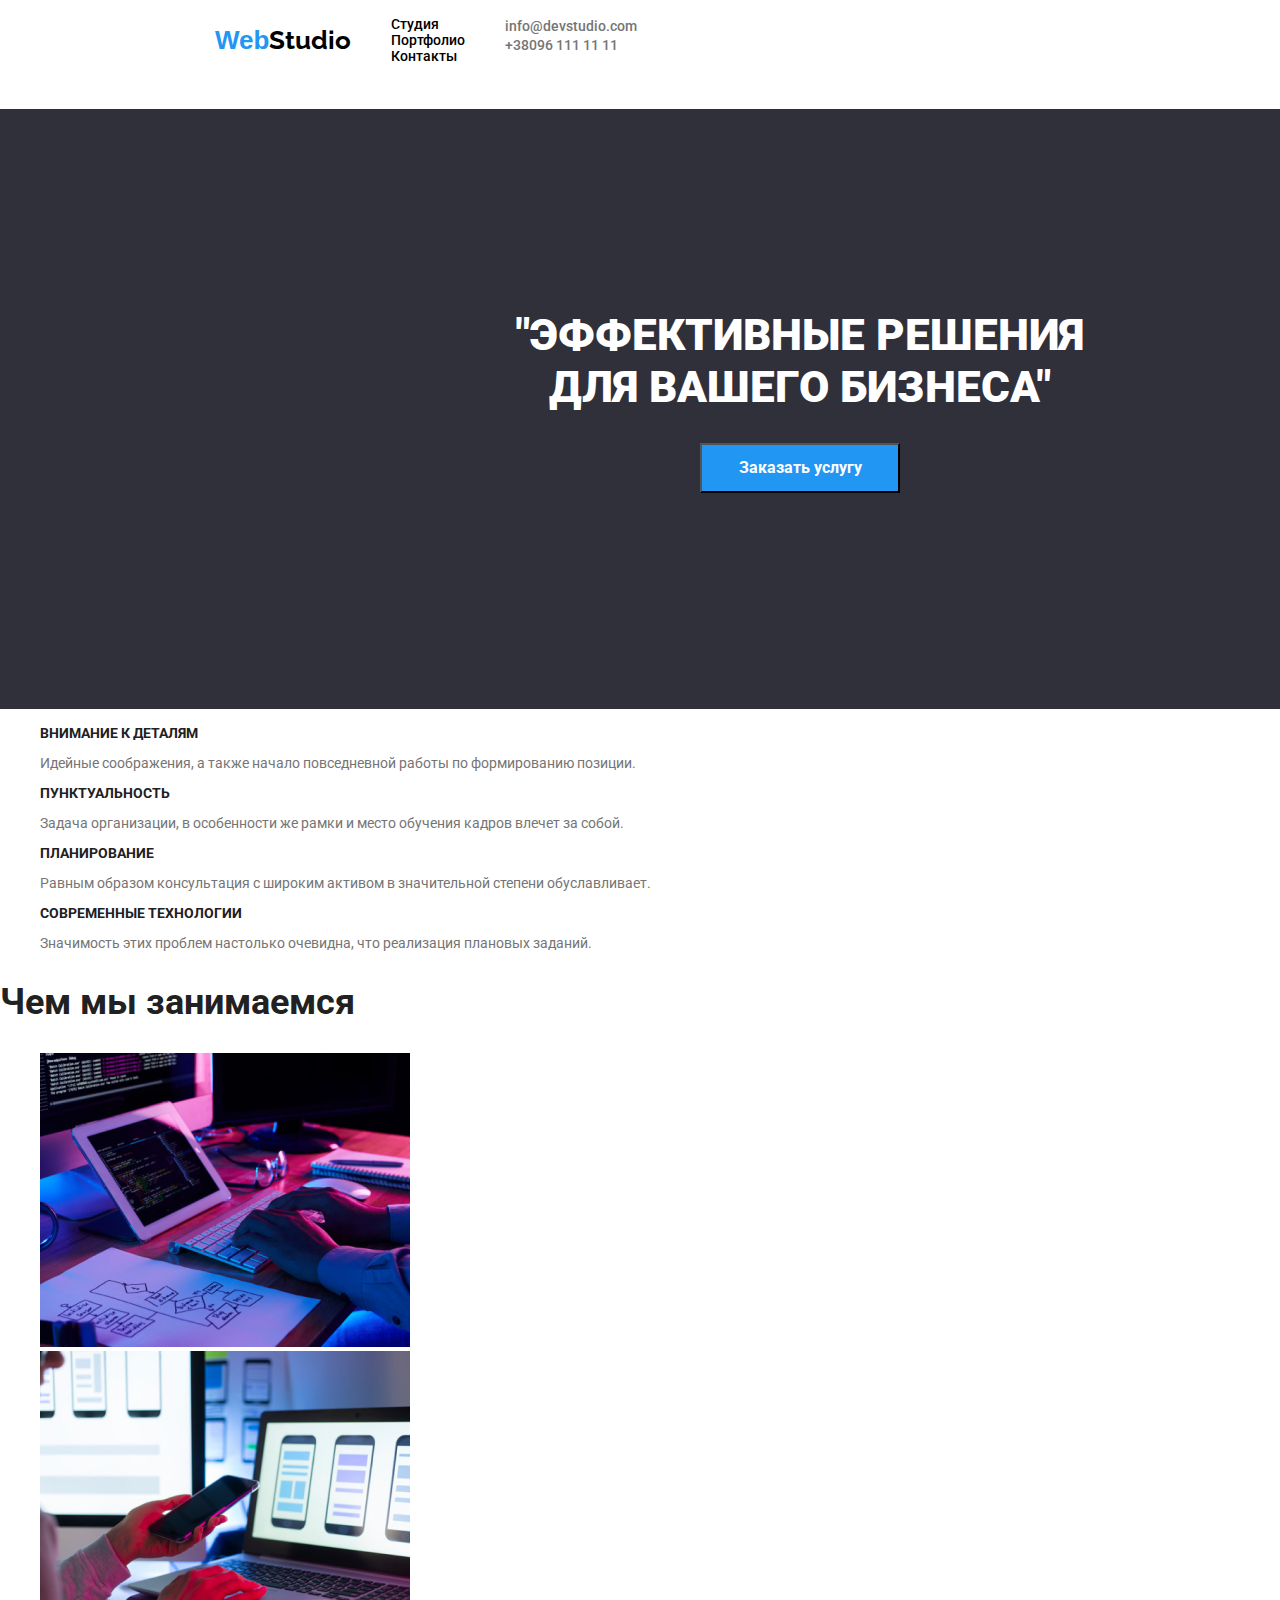
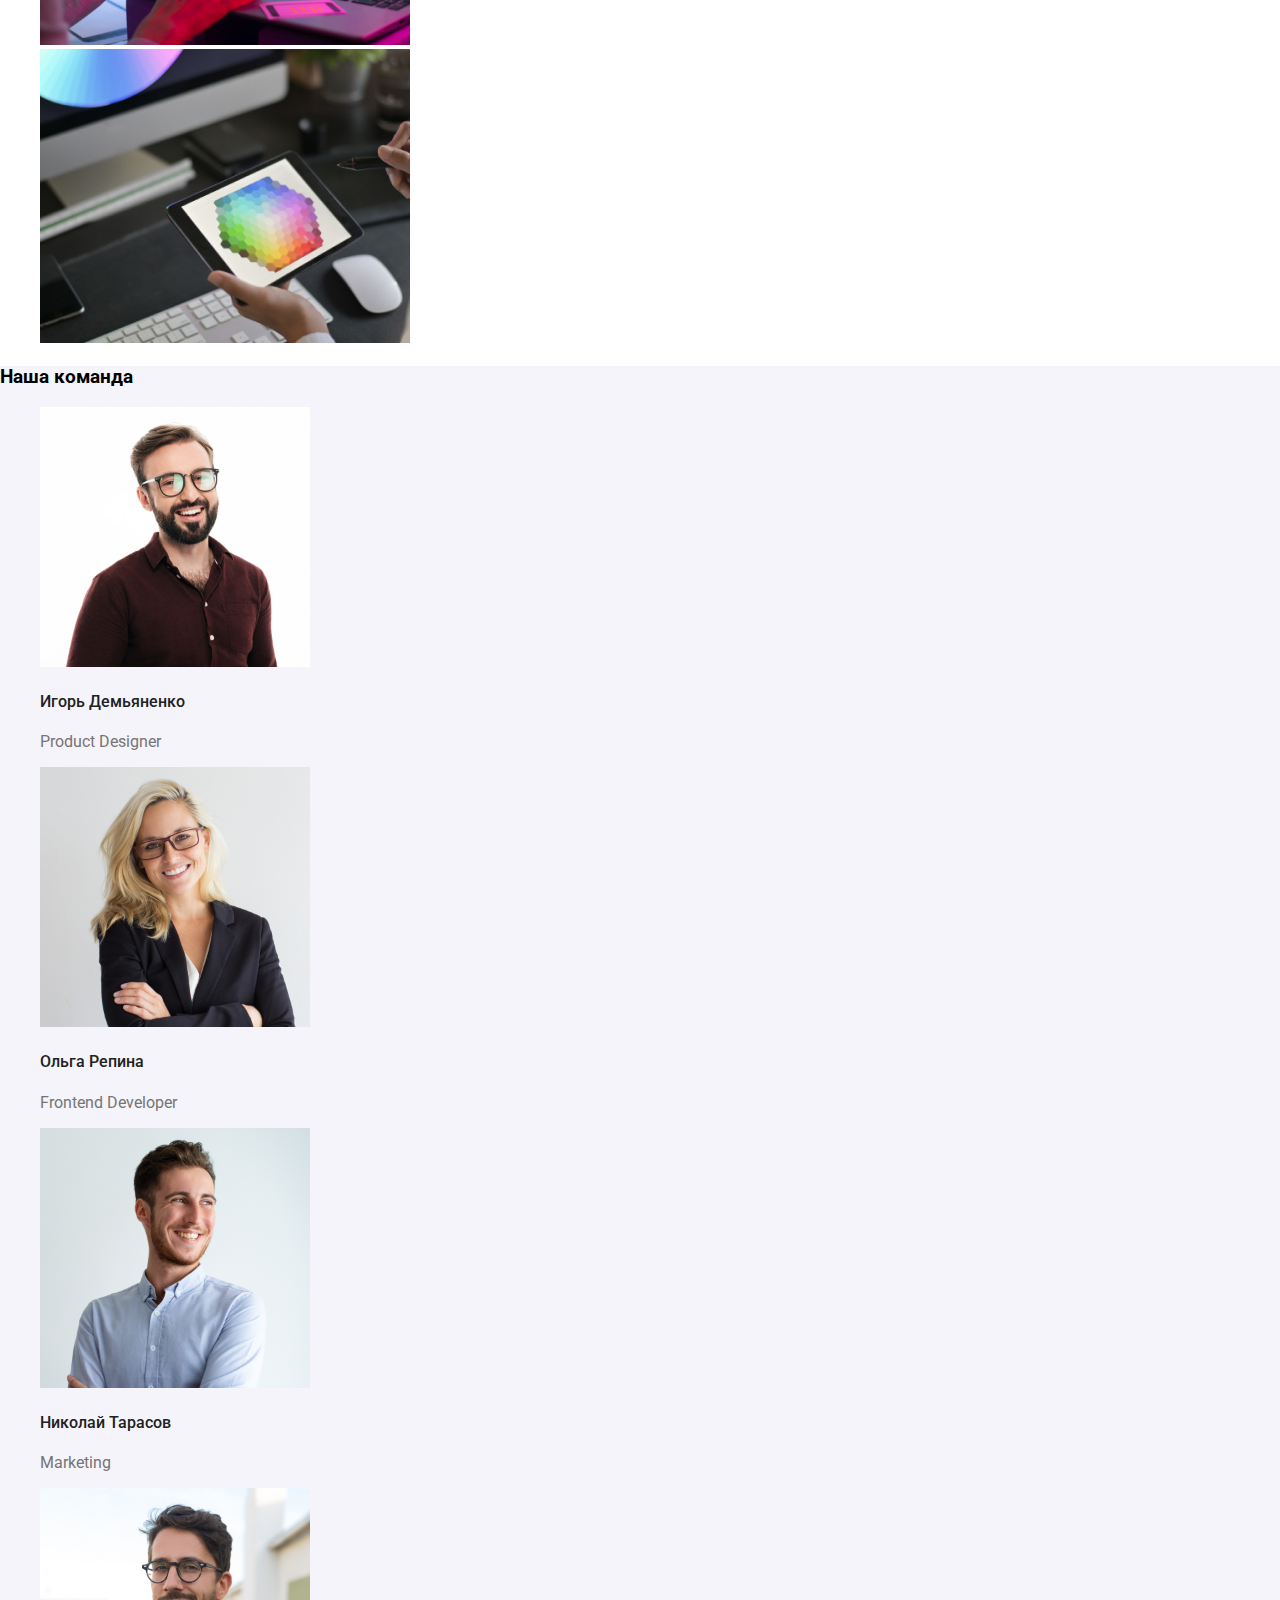
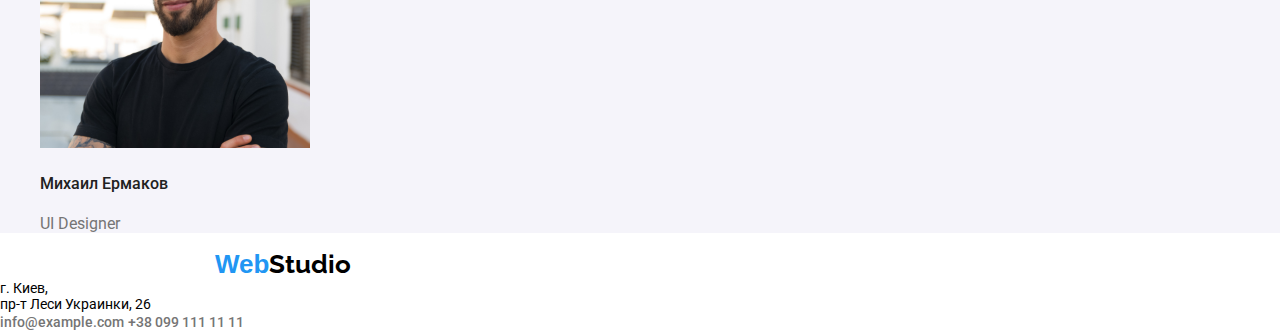
==== commit 4841451c: "много изминений" ====
--- a/index.html
+++ b/index.html
@@ -62,38 +62,38 @@
                     </li>
                 </ul>
             </section>
-            <section>
-                <h2>Чем мы занимаемся</h2>
+            <section class="prem">
+                <h2 class="prem-title">Чем мы занимаемся</h2>
                 <ul>
                     <li><img src="./img/img1.png" alt="описание структуры сайта" width="370"></li>
                     <li><img src="./img/img2.png" alt="тестирование сайта на мобильном приложении" width="370"></li>
                     <li><img src="./img/img3.png" alt="подбор цветовой гаммы сайта" width="370"></li>
                 </ul>
             </section>
-            <section>
-                <h3>Наша команда</h3>
+            <section class="team">
+                <h3 class="">Наша команда</h3>
                     <ul>
-                        <li>
+                        <li class="team-list">
                             <img src="./img/img4.jpg" alt="Игорь Демьяненко, Product Designer" width="270">
-                            <h4>Игорь Демьяненко</h4>
-                            <p>Product Designer</p>
+                            <h4 class="team-nav">Игорь Демьяненко</h4>
+                            <p class="team-prod">Product Designer</p>
                         </li>
 
-                        <li>
+                        <li class="team-list">
                             <img src="./img/img5.jpg" alt="Ольга Репина, Frontend Developer" width="270">
-                            <h4>Ольга Репина</h4>
-                            <p>Frontend Developer</p>
+                            <h4 class="team-nav">Ольга Репина</h4>
+                            <p class="team-prod">Frontend Developer</p>
                         </li>
 
-                        <li>
+                        <li class="team-list">
                             <img src="./img/img6.jpg" alt="Николай Тарасов, Marketing" width="270">
-                            <h4>Николай Тарасов</h4>
-                            <p>Marketing</p>
+                            <h4 class="team-nav">Николай Тарасов</h4>
+                            <p class="team-prod">Marketing</p>
                         </li>
-                        <li>
+                        <li class="team-list">
                             <img src="./img/img7.jpg" alt="Михаил Ермаков, UI Designer" width="270">
-                            <h4>Михаил Ермаков</h4>
-                            <p>UI Designer</p>
+                            <h4 class="team-nav">Михаил Ермаков</h4>
+                            <p class="team-prod">UI Designer</p>
                         </li>
                     </ul>
             </section>
@@ -101,11 +101,11 @@
     <footer>
             <a class="logo" href="./index.html"><span class="logo_color">Web</span>Studio</a>
 
-            <address>г. Киев, <br> пр-т Леси Украинки, 26</address>
+            <address class="adres">г. Киев, <br> пр-т Леси Украинки, 26</address>
             
             <address>
-                <a href="mailto:info@example.com" class="contakt-mail">info@example.com</a>
-                <a href="tel:+380991111111" class="contakt-tel">+38 099 111 11 11</a>
+                <a class="contakt-mail" href="mailto:info@example.com" class="contakt-mail">info@example.com</a>
+                <a class="contakt-tel" href="tel:+380991111111" class="contakt-tel">+38 099 111 11 11</a>
             </address>
     </footer>
 </body>
--- a/style.css
+++ b/style.css
@@ -25,7 +25,7 @@
   font-family: "Oleo Script", cursive;
   font-size: 26px;
   font-weight: 700;
-  font-family: Raleway;
+  font-family: "Raleway";
   font-style: normal;
   font-weight: bold;
   font-size: 26px;
@@ -42,19 +42,25 @@
   font-family: "Releway", sans-serif;
   color: #2196f3;
 }
+.nav-header {
+  width: 1600px;
+  height: 80px;
+}
 .nav {
-  display: flex;
+  display: inline;
 }
 .nav-list {
-  font-family: "Roboto" sans-serif;
+  font-family: "Roboto", sans-serif;
   font-size: 14px;
+  font-style: normal;
   font-weight: 500;
   line-height: 16px;
 }
 .contakt-mail,
 .contakt-tel {
-  font-family: "Roboto" sans-serif;
+  font-family: "Roboto", sans-serif;
   font-size: 14px;
+  font-style: normal;
   font-weight: 500;
   color: #757575;
 }
@@ -70,7 +76,7 @@
   background-color: #2f303a;
 }
 .slider-text {
-  font-family: "Roboto" sans-serif;
+  font-family: "Roboto", sans-serif;
   font-size: 44px;
   font-weight: 900;
   text-transform: uppercase;
@@ -82,7 +88,7 @@
   width: 200px;
   height: 50px;
   margin-left: 700px;
-  font-family: "Roboto" sans-serif;
+  font-family: "Roboto", sans-serif;
   font-size: 16px;
   font-weight: 700;
   align-items: center;
@@ -96,15 +102,56 @@
   color: #2196f3;
 }
 .table-lable {
-  font-family: "Roboto" sans-serif;
+  font-family: "Roboto", sans-serif;
   font-size: 14px;
   font-weight: 700;
   color: #212121;
   text-transform: uppercase;
 }
 .table-text {
-  font-family: "Roboto" sans-serif;
+  font-family: "Roboto", sans-serif;
   font-size: 14px;
   font-weight: 400;
   color: #757575;
 }
+.team {
+  width: 1600px;
+
+  background-color: #f5f4fa;
+}
+.prem-title {
+  font-family: "Roboto", sans-serif;
+  font-weight: 700;
+  font-size: 36px;
+  color: #212121;
+}
+.team-nav {
+  font-family: "Roboto", sans-serif;
+  font-weight: 500;
+  font-size: 16px;
+  color: #212121;
+}
+.team-prod {
+  font-family: "Roboto", sans-serif;
+  font-weight: 400;
+  font-size: 16px;
+  color: #757575;
+}
+.adres {
+  font-family: "Roboto", sans-serif;
+  font-style: normal;
+  font-size: 14px;
+}
+.filter-slider {
+}
+.filter-button {
+  width: 75px;
+  height: 40px;
+  font-family: "Roboto", sans-serif;
+  font-size: 16px;
+  font-weight: 500;
+  align-items: center;
+  color: #212121;
+  font-style: normal;
+  background-color: #f5f4fa;
+}
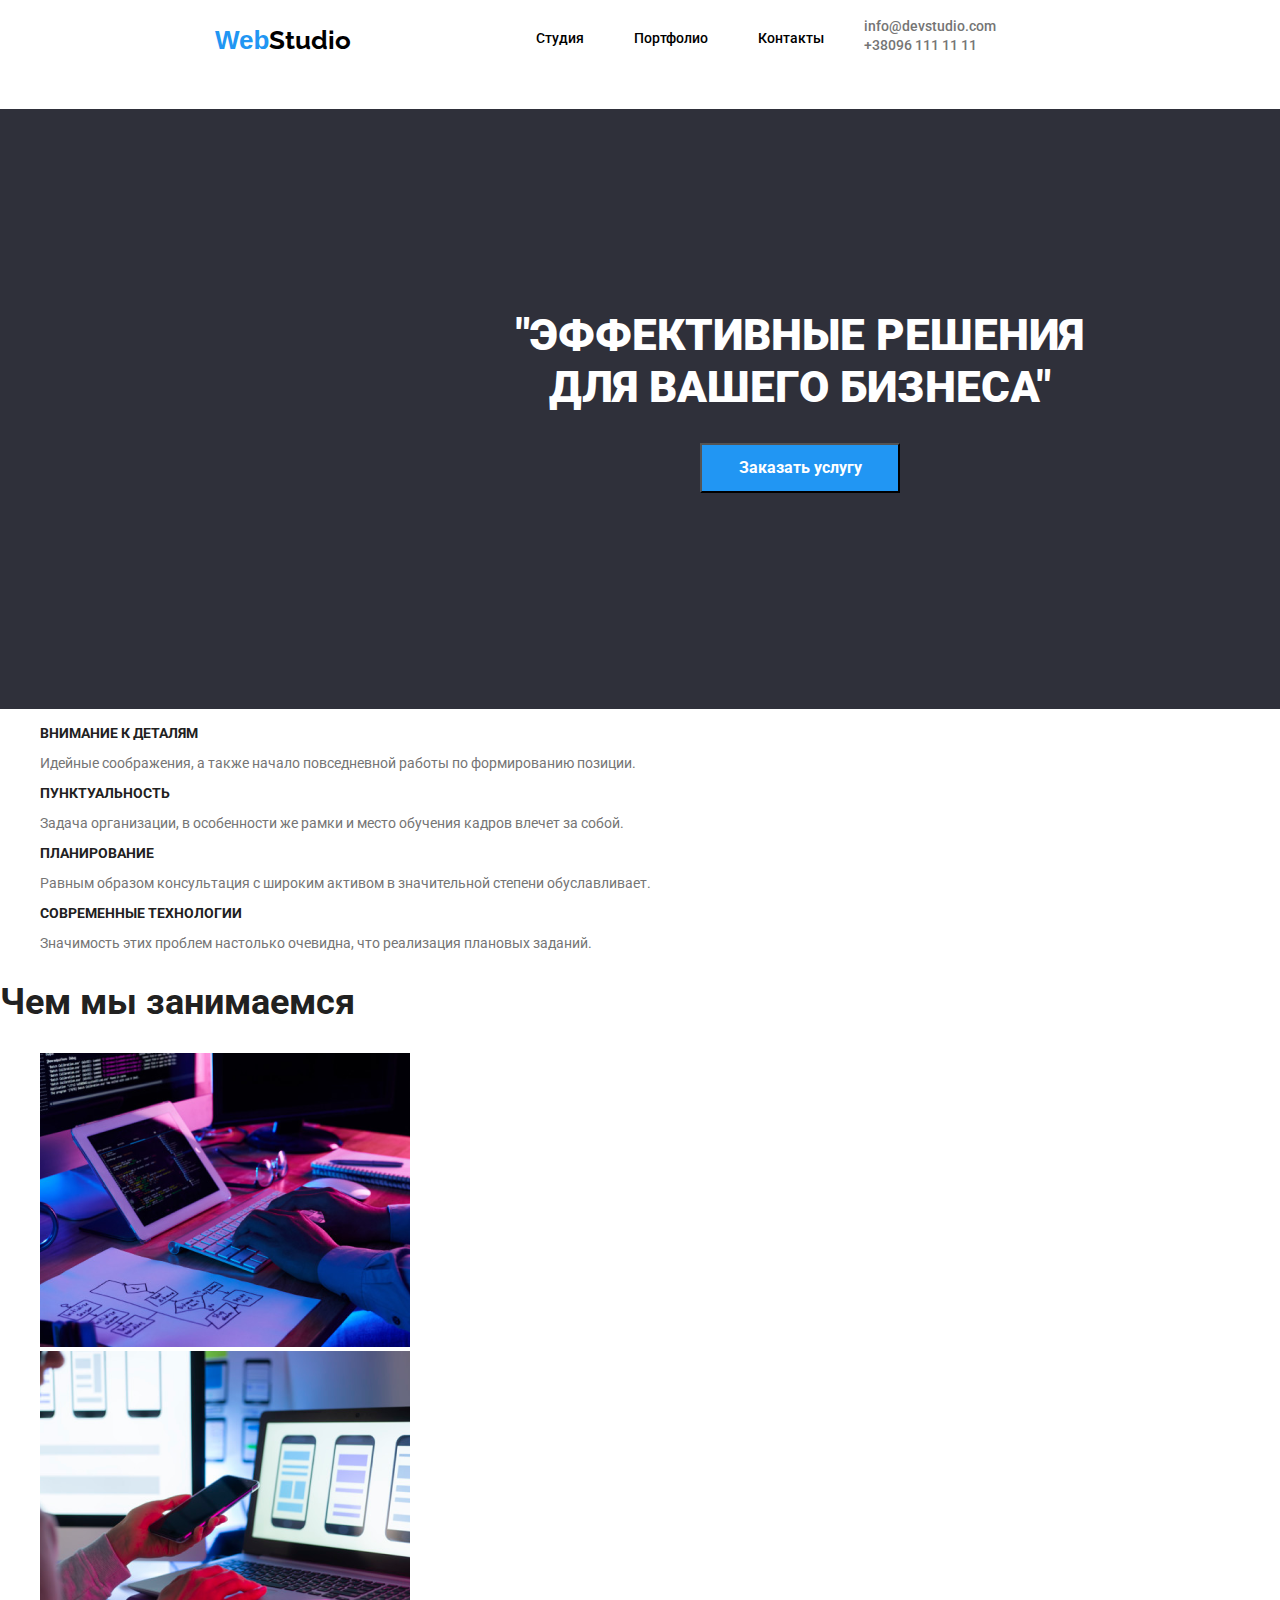
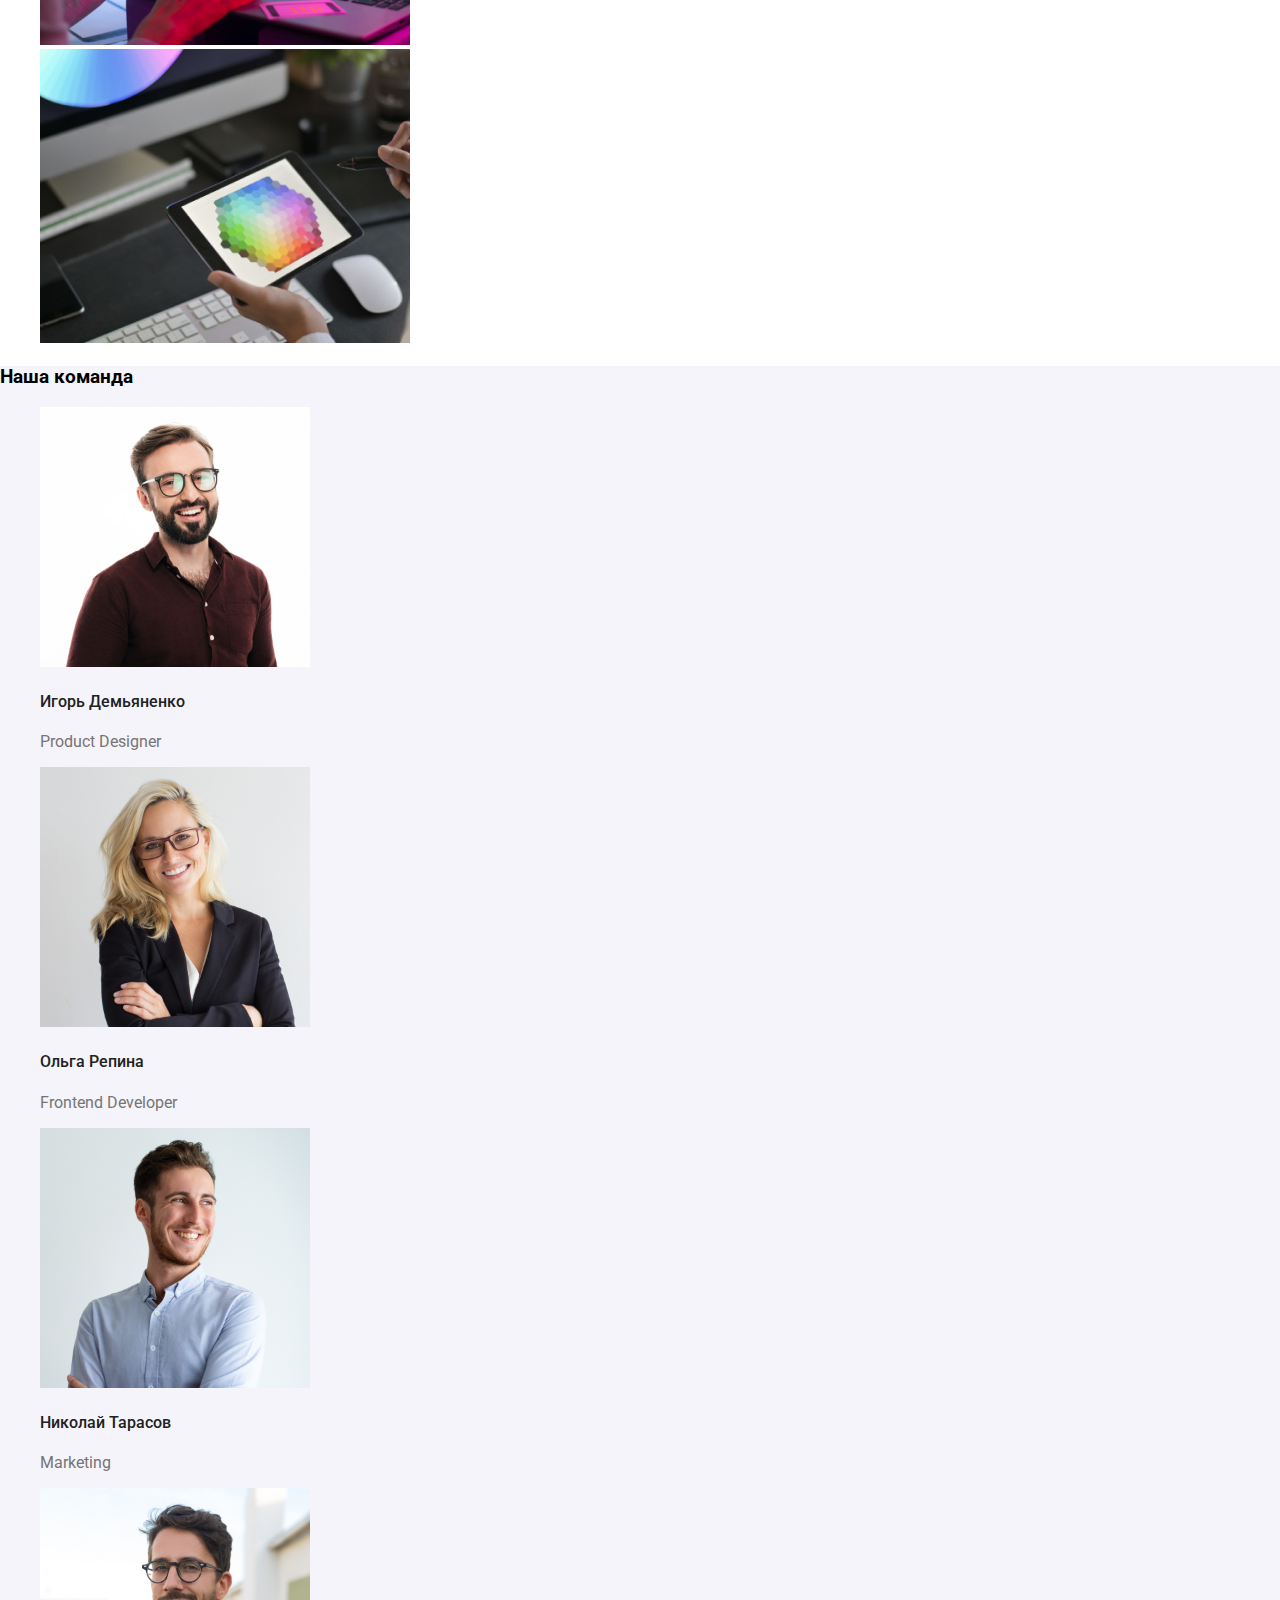
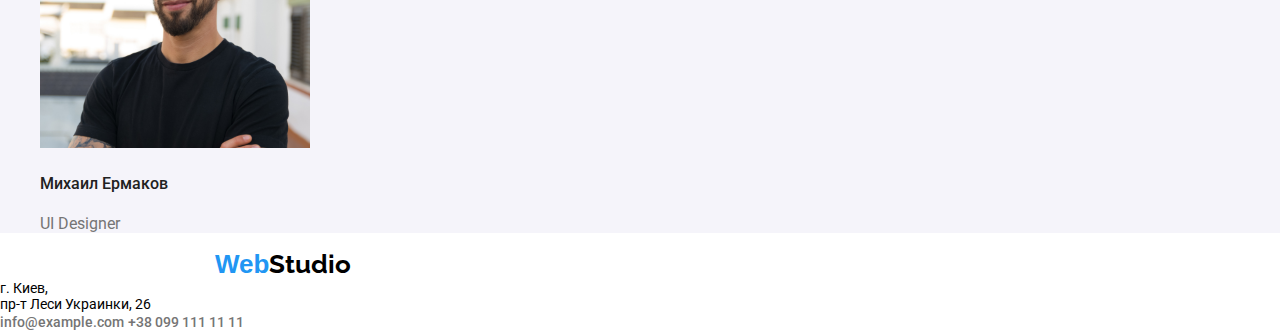
==== commit 6a4c2029: "некоторіе изменения в стилях" ====
--- a/index.html
+++ b/index.html
@@ -19,19 +19,19 @@
         </section>
         <section>
             <nav class="nav">
-                <Ul>
+                <ul class="nav-list-gl">
                     <li class="nav-list"><a href="./index.html">Студия</a></li>
                     <li class="nav-list"><a href="./portfolio.html">Портфолио</a></li>
                     <li class="nav-list"><a href="./contakt.html">Контакты</a></li>
-                </Ul>  
+                </ul>  
             </nav>
         </section>
         <address class="contakt">
-            <ul>
-                <li>
+            <ul class="contakt-list">
+                <li class="contakt-list-re">
                     <a class="contakt-mail" href="mailto:info@devstudio.com">info@devstudio.com</a>
                 </li>
-                <li>
+                <li class="contakt-list-re">
                     <a class="contakt-tel" href="tel:+380961111111">+38096 111 11 11</a>
                 </li>
             </ul>
--- a/style.css
+++ b/style.css
@@ -49,12 +49,23 @@
 .nav {
   display: inline;
 }
+.nav-list-gl {
+  display: inline-flex;
+  margin-left: 95px;
+  margin-top: 30px;
+}
 .nav-list {
   font-family: "Roboto", sans-serif;
   font-size: 14px;
   font-style: normal;
   font-weight: 500;
   line-height: 16px;
+  padding-left: 50px;
+}
+
+.nav-list a:hover,
+.nav-list a:active {
+  color: #2196f3;
 }
 .contakt-mail,
 .contakt-tel {
@@ -70,6 +81,7 @@
 .contakt-tel .contakt-mail:active {
   color: #2196f3;
 }
+
 .slider {
   width: 1600px;
   height: 600px;
@@ -142,11 +154,17 @@
   font-style: normal;
   font-size: 14px;
 }
+.filter {
+  display: inline;
+  align-items: center;
+}
 .filter-slider {
+  display: inline;
 }
 .filter-button {
-  width: 75px;
+  width: auto;
   height: 40px;
+  text-align: center;
   font-family: "Roboto", sans-serif;
   font-size: 16px;
   font-weight: 500;
@@ -155,3 +173,39 @@
   font-style: normal;
   background-color: #f5f4fa;
 }
+.filter-button:hover,
+.filter-button:active {
+  background-color: #2196f3;
+  font-family: Roboto;
+  font-style: normal;
+  font-weight: 500;
+  font-size: 16px;
+  color: #ffffff;
+}
+.section-navigate {
+  margin-left: 215px;
+  margin-top: 95px;
+}
+.section-box {
+  width: 1170px;
+  height: 1360px;
+  display: block;
+}
+.section-list {
+  width: 370px;
+  height: 410px;
+}
+.section-labe {
+  font-family: "Roboto", sans-serif;
+  font-style: normal;
+  font-weight: 700;
+  font-size: 18px;
+  color: #212121;
+}
+.section-op {
+  font-family: "Roboto", sans-serif;
+  font-style: normal;
+  font-weight: 400;
+  font-size: 16px;
+  color: #757575;
+}
